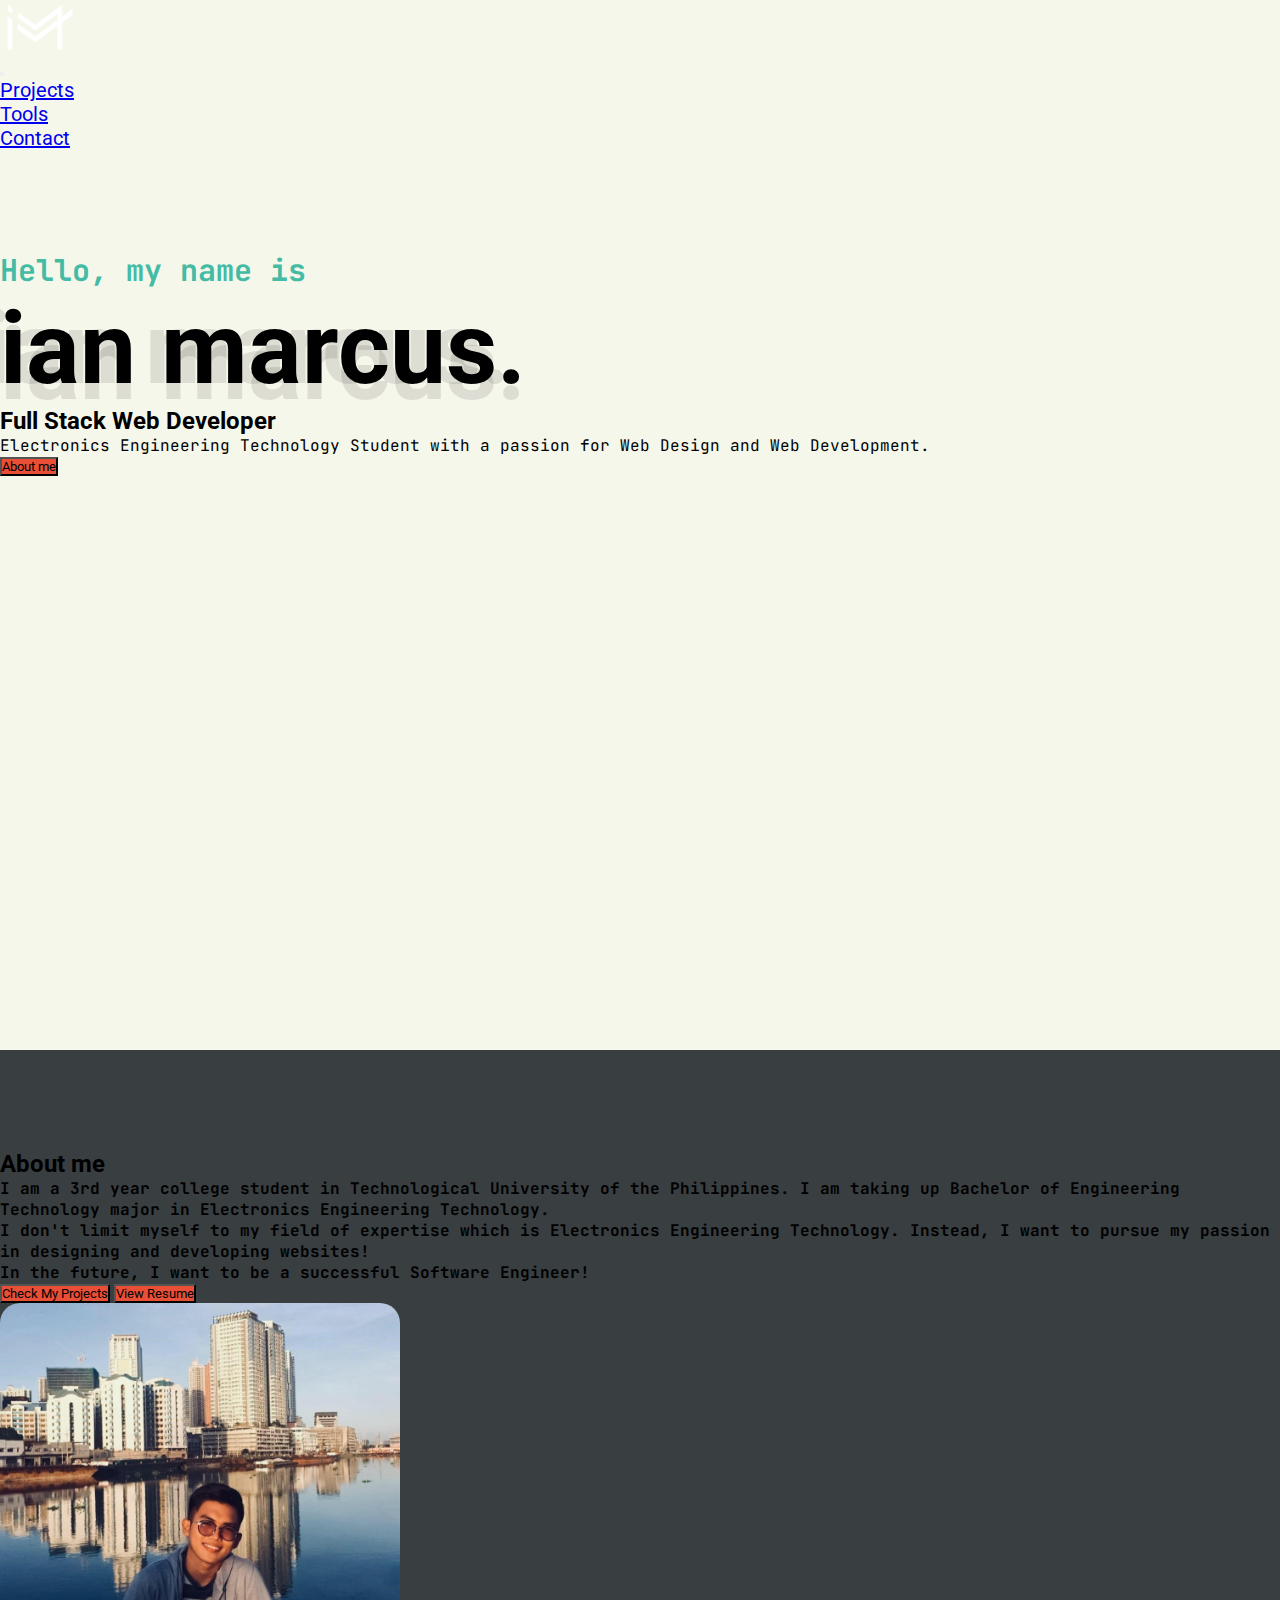
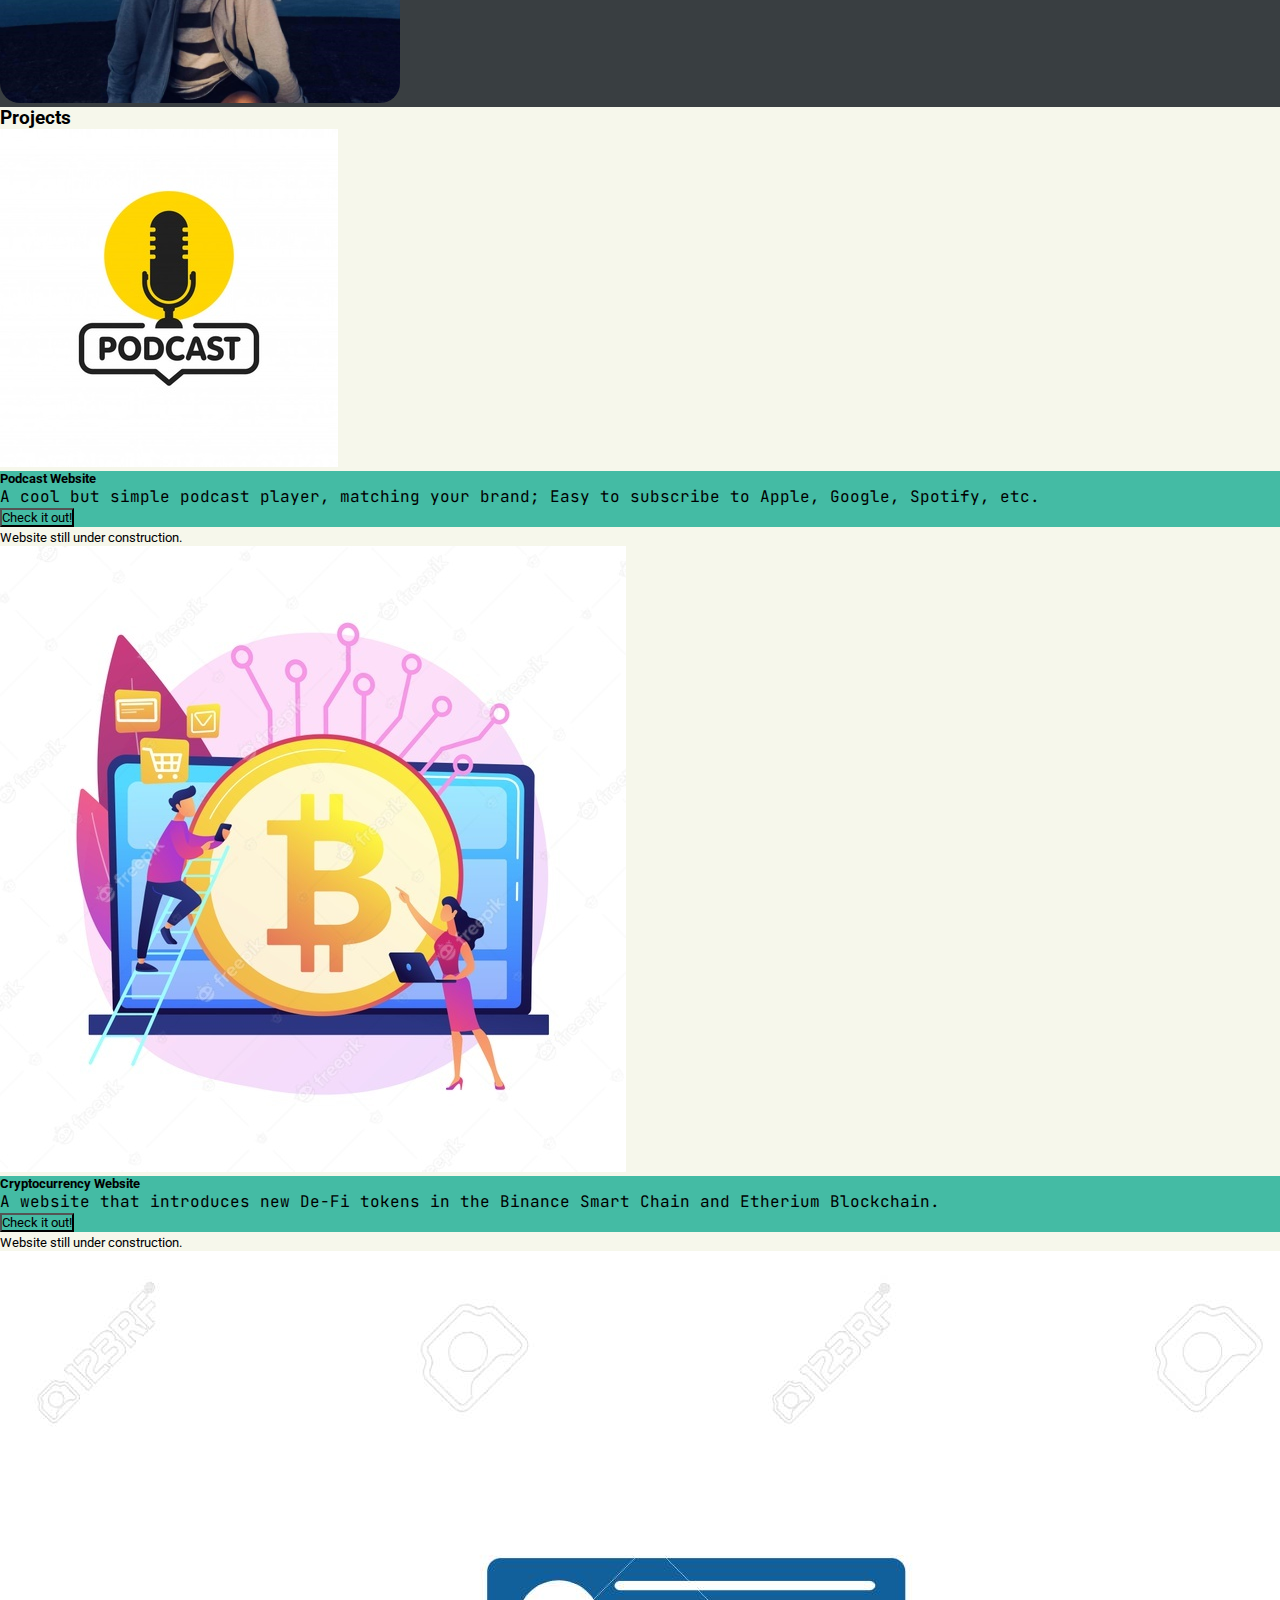
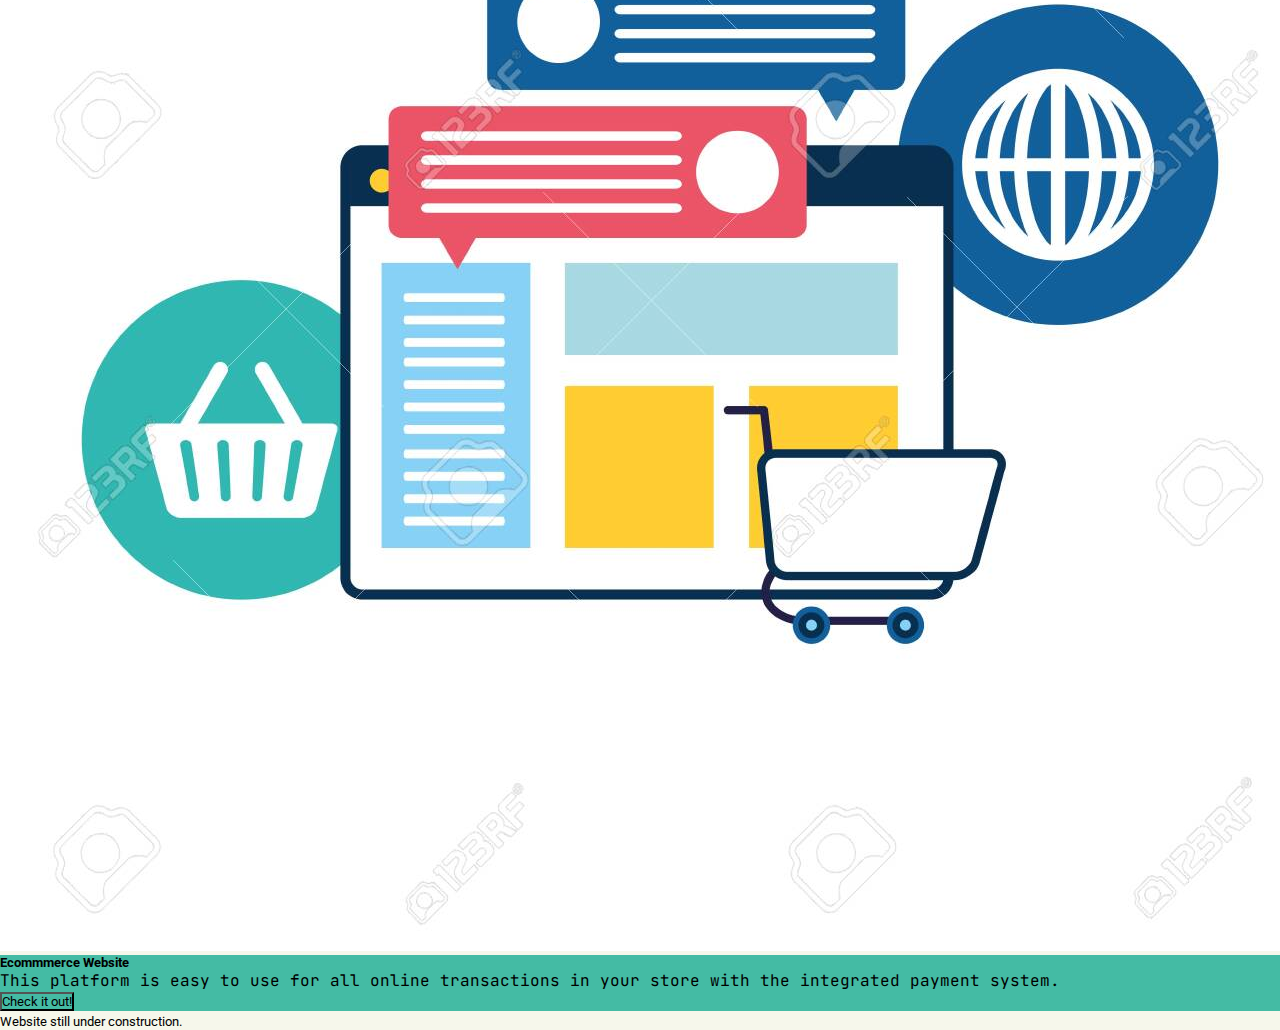
==== index.html @ 065dbb0c "includes projects section" ====
<!DOCTYPE html>
<html>
<head>
	<title>Developer Portfolio</title>
	<link data-n-head="1" rel="icon" type="image/png" href="./images/logo-im-icon.png">
	<!-- meta tags -->
	<meta charset="utf-8">
	<meta name="viewport" content="width=device-width, initial-scale=1, shrink-to-fit=no">
	<!-- bootstrap css -->
	<link rel="stylesheet" href="https://cdn.jsdelivr.net/npm/bootstrap@4.6.0/dist/css/bootstrap.min.css" integrity="sha384-B0vP5xmATw1+K9KRQjQERJvTumQW0nPEzvF6L/Z6nronJ3oUOFUFpCjEUQouq2+l" crossorigin="anonymous">
	<!-- google fonts -->
	<link rel="preconnect" href="https://fonts.googleapis.com">
	<link rel="preconnect" href="https://fonts.gstatic.com" crossorigin>
	<link href="https://fonts.googleapis.com/css2?family=JetBrains+Mono:ital,wght@0,100;0,200;0,300;0,400;0,500;0,600;0,700;0,800;1,100;1,200;1,300;1,400;1,500;1,600;1,700;1,800&family=Roboto:ital,wght@0,100;0,300;0,400;0,500;0,700;0,900;1,100;1,300;1,400;1,500;1,700;1,900&display=swap" rel="stylesheet">
	<link rel="preconnect" href="https://fonts.gstatic.com" crossorigin>
	<link href="https://fonts.googleapis.com/css2?family=JetBrains+Mono:ital,wght@0,100;0,200;0,300;0,400;0,500;0,600;0,700;0,800;1,100;1,200;1,300;1,400;1,500;1,600;1,700;1,800&display=swap" rel="stylesheet">
	<!-- external css -->
	<link rel="stylesheet" type="text/css" href="./style.css">
</head>
<body>
	<!-- navbar -->
	<nav class="navbar navbar-expand-lg navbar-dark bg-dark fixed-top">
		<!-- logo -->
		<div>
			<img class="logo-im" src="./images/logo-im.png">
		</div>
		<button class="navbar-toggler" type="button" data-toggle="collapse" data-target="#navLinks" >
	   		 <span class="navbar-toggler-icon"></span>
	  	</button>
	  	<!-- navigation links -->
	  	<div class="collapse navbar-collapse" id="navLinks">
	    	<ul class="navbar-nav">
	      		<!-- <li class="nav-item">
	       			<a class="nav-link text-light" href="#aboutme">About<span class="sr-only">(current)</span></a>
	      		</li> -->
	     		<li class="nav-item">
	        		<a class="nav-link text-light" href="#projects">Projects</a>
	      		</li>
	      		<li class="nav-item">
	        		<a class="nav-link text-light" href="#tools">Tools</a>
	     	 	</li>
	      		<li id="nav-contact" class="nav-item">
	       		 	<a class="nav-link text-light" href="#contact">Contact</a>
	      		</li>
	    	</ul>
	   	</div>
	</nav>
	<!-- end of navbar -->
	<!--  banner  -->
	<div class="container">
		<div id="banner">
			<p id="hello">Hello, my name is</p>
			<h1>ian marcus.</h1>
			<h2>Full Stack Web Developer</h2>
			<p>Electronics Engineering Technology Student with a passion for Web Design and Web Development.</p>
			<a href="#aboutme"><button class="btn btn-dark btn-lg mt-3 px-3 py-2">About me</button></a>
		</div>
		<!-- end of banner -->
	</div>
	<!-- main content -->
	<div id="dark-bg">
		<!-- about me -->
		<div class="container">
			<div id="aboutme">
			<h2 class="text-white">About me</h2>
				<div class="row">
					<div class="col-md-6">
						<p class="text-white text-justify">
							I am a 3rd year college student in Technological University of the Philippines. I am taking up Bachelor of Engineering Technology major in Electronics Engineering Technology. 
						</p>
						<p class="text-white text-justify">
							I don't limit myself to my field of expertise which is Electronics Engineering Technology. Instead, I want to pursue my passion in designing and developing websites!
						</p>
						<p class="text-white text-justify">
							In the future, I want to be a successful Software Engineer! 
						</p>
						<button class="btn btn-info mt-3 py-2">Check My Projects</button>
						<button class="btn btn-info mt-3 py-2">View Resume</button>
					</div>
					<div class="col-md-6 d-flex justify-content-center">
						<img id="profilepic" class="img-fluid d-none d-md-block" src="./images/profilepic.jpg">	
					</div>
				</div>
			</div>
		</div>
	</div>
	<!-- projects -->
	<div class="container">
		<h3 id="projects" class="my-4 text-center">Projects</h3>
		<div class="card-group">
			<div class="card m-3">
				<img class="card-img-top" src="./images/podcast.jpg" alt="Card image cap">
			    <div class="card-body">
			      	<h5 class="card-title">Podcast Website</h5>
			      	<p class="card-text text-justify">
			     	 A cool but simple podcast player, matching your brand; Easy to subscribe to Apple, Google, Spotify, etc. 
			  	  	</p>
			      	<button class="btn btn-dark btn-sm">Check it out!</button>
			    </div>
			    <div class="card-footer ">
			      	<small class="text-muted">Website still under construction.</small>
			    </div>
			</div>
			<div class="card m-3">
			    <img class="card-img-top" src="./images/crypto.jpg" alt="Card image cap">
			    <div class="card-body">
			      <h5 class="card-title">Cryptocurrency Website</h5>
			      <p class="card-text text-justify">
			      	A website that introduces new De-Fi tokens in the Binance Smart Chain and Etherium Blockchain. 
			      </p>
			      <button class="btn btn-dark btn-sm">Check it out!</button>
			    </div>
			    <div class="card-footer">
			      <small class="text-muted">Website still under construction.</small>
			    </div>
			  </div>
			  <div class="card m-3">
			    <img class="card-img-top" src="./images/ecommerce.jpg" alt="Card image cap">
			    <div class="card-body">
			      <h5 class="card-title">Ecommmerce Website</h5>
			      <p class="card-text">
			      	This platform is easy to use for all online transactions in your store with the integrated payment system.
			      </p>
			      <button class="btn btn-dark btn-sm">Check it out!</button>
			    </div>
			    <div class="card-footer">
			      <small class="text-muted">Website still under construction.</small>
			    </div>
			  </div>
			</div>
		</div>	
		
		


	<!-- js dependencies -->
	<script src="https://code.jquery.com/jquery-3.5.1.slim.min.js" integrity="sha384-DfXdz2htPH0lsSSs5nCTpuj/zy4C+OGpamoFVy38MVBnE+IbbVYUew+OrCXaRkfj" crossorigin="anonymous"></script>
	<script src="https://cdn.jsdelivr.net/npm/bootstrap@4.6.0/dist/js/bootstrap.bundle.min.js" integrity="sha384-Piv4xVNRyMGpqkS2by6br4gNJ7DXjqk09RmUpJ8jgGtD7zP9yug3goQfGII0yAns" crossorigin="anonymous"></script>
</body>
</html>
---- style.css ----
*{
	padding: 0;
	margin: 0;
	box-sizing: border-box;
	font-family: 'Roboto', sans-serif;
}
html {
	scroll-behavior: smooth;
}

.logo-im {
	width: 80px;
	height: 40;
}

#navLinks {
	font-size: 20px;
}

body {
	background: #F6F7EB;
}

#banner {
	padding-top: 100px;
	padding-bottom: 400px;
	min-height: 100vh;
    height: 100vh;
}

h1 {
	font-size: 100px;
	text-shadow: 0px 16px 0px rgb(0 0 0 / 10%), -16px 0px 0px rgb(0 0 0 / 10%);
	font-weight: bold;
}

p {
	font-family: 'JetBrains Mono', monospace;
}

#hello {
	color: #44BBA4;
	font-family:'JetBrains Mono', monospace;
	font-size: 30px;
	font-weight: bold;

}


.btn {
	background-color: #E94F37;
	font-family: 'Roboto', sans-serif;
}

.btn-sm {
	background-color: transparent;
	color: black;
}

#aboutme {
    height: 100%;
    font-weight: bold;
    padding-top: 100px;
}

#profilepic {
	width: 400px; 
	height: 400px;
	border-radius: 20px;
}
 
#dark-bg {
	background-color: #393E41;
	/*height: 100vh;
	width: 100vw;*/
	/*height: 100vh;*/
	/*clip-path: polygon(0 15vh,100% 0,100% 100%,0 100%);*/
}

.card-body {
	background-color: #44BBA4;
}
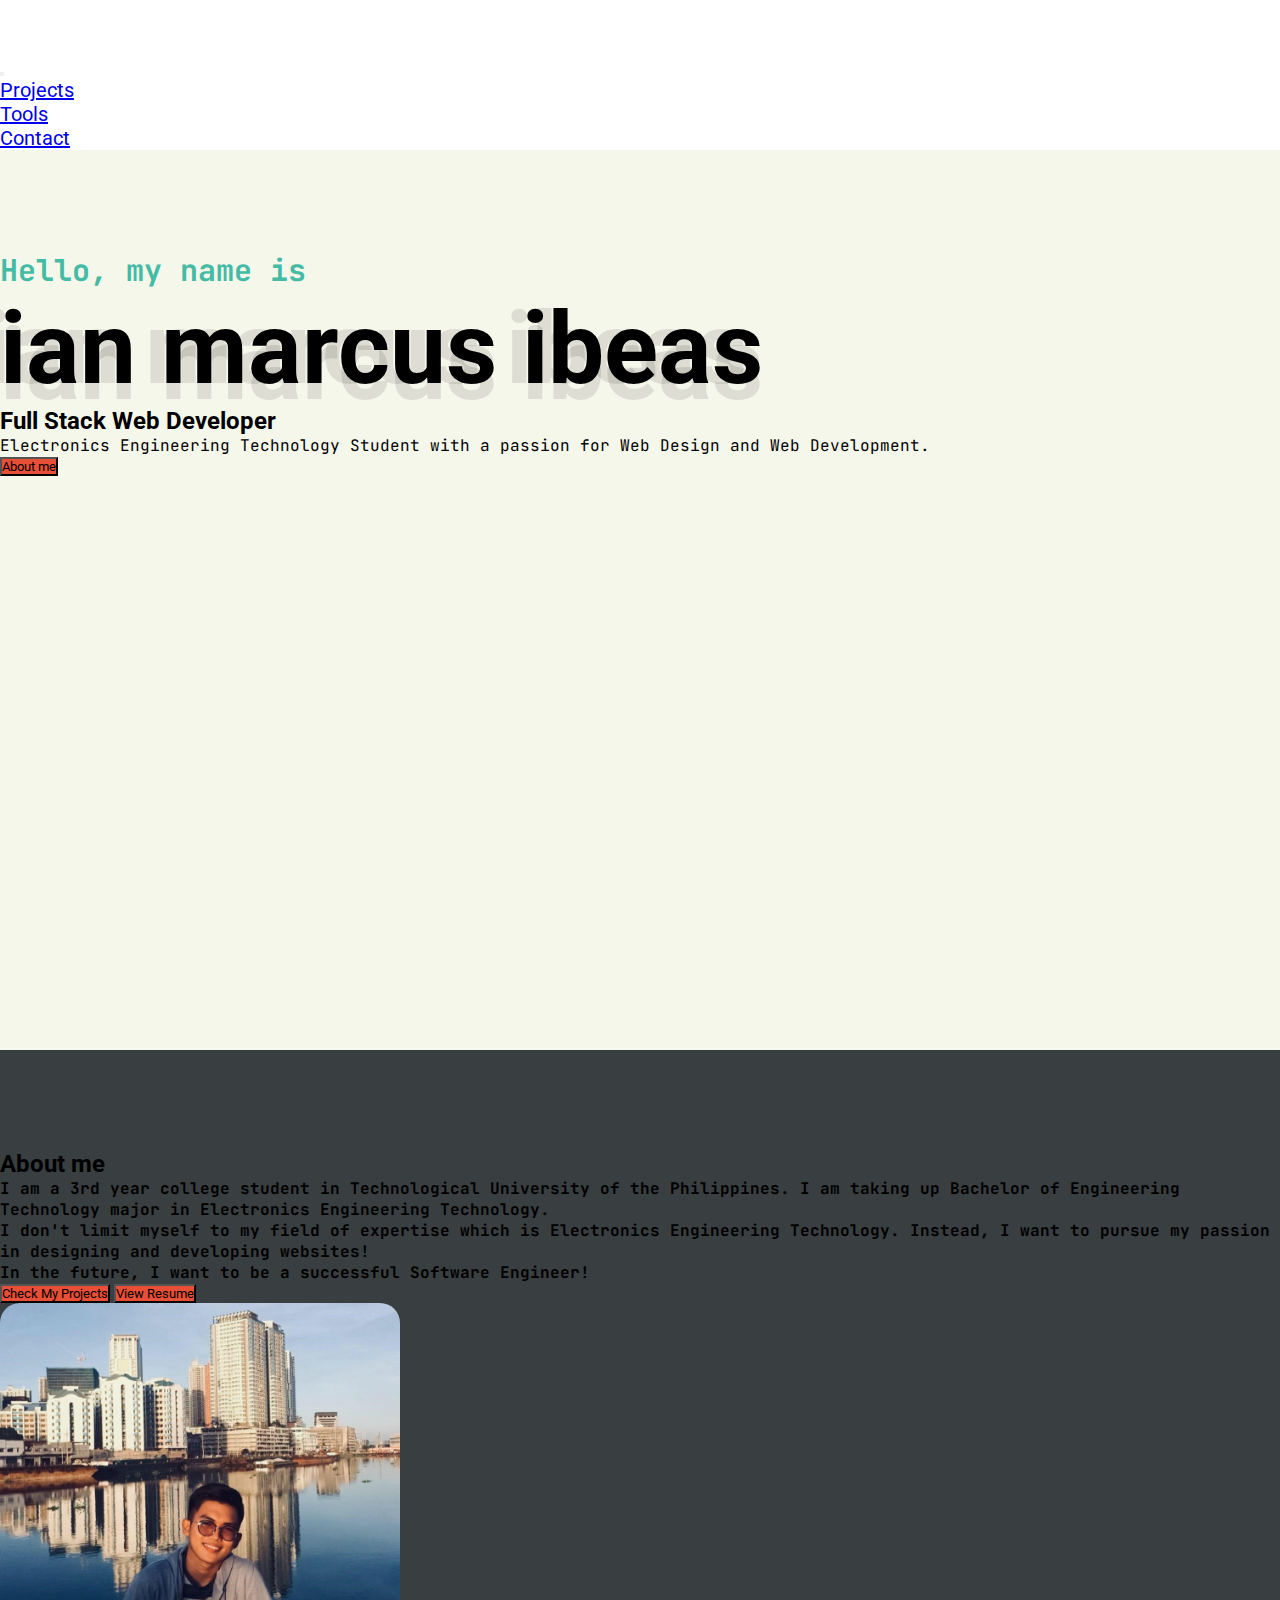
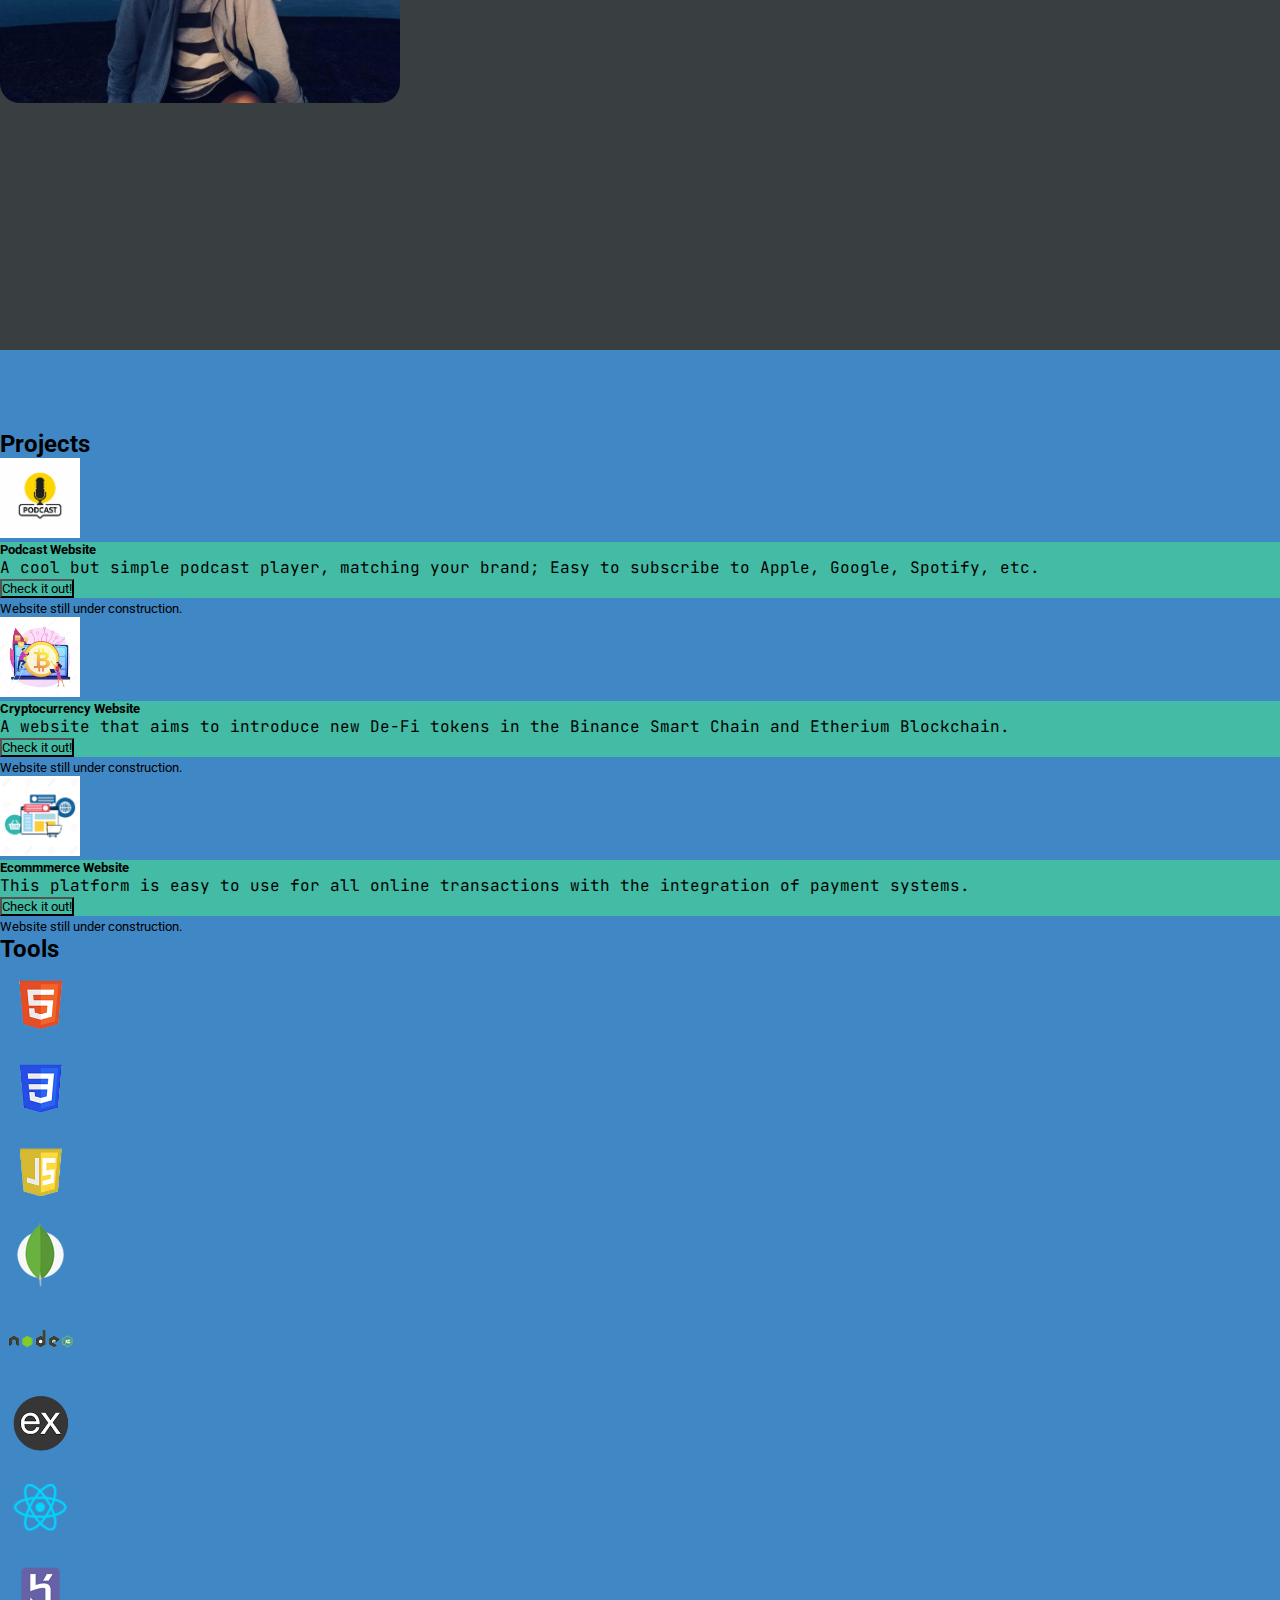
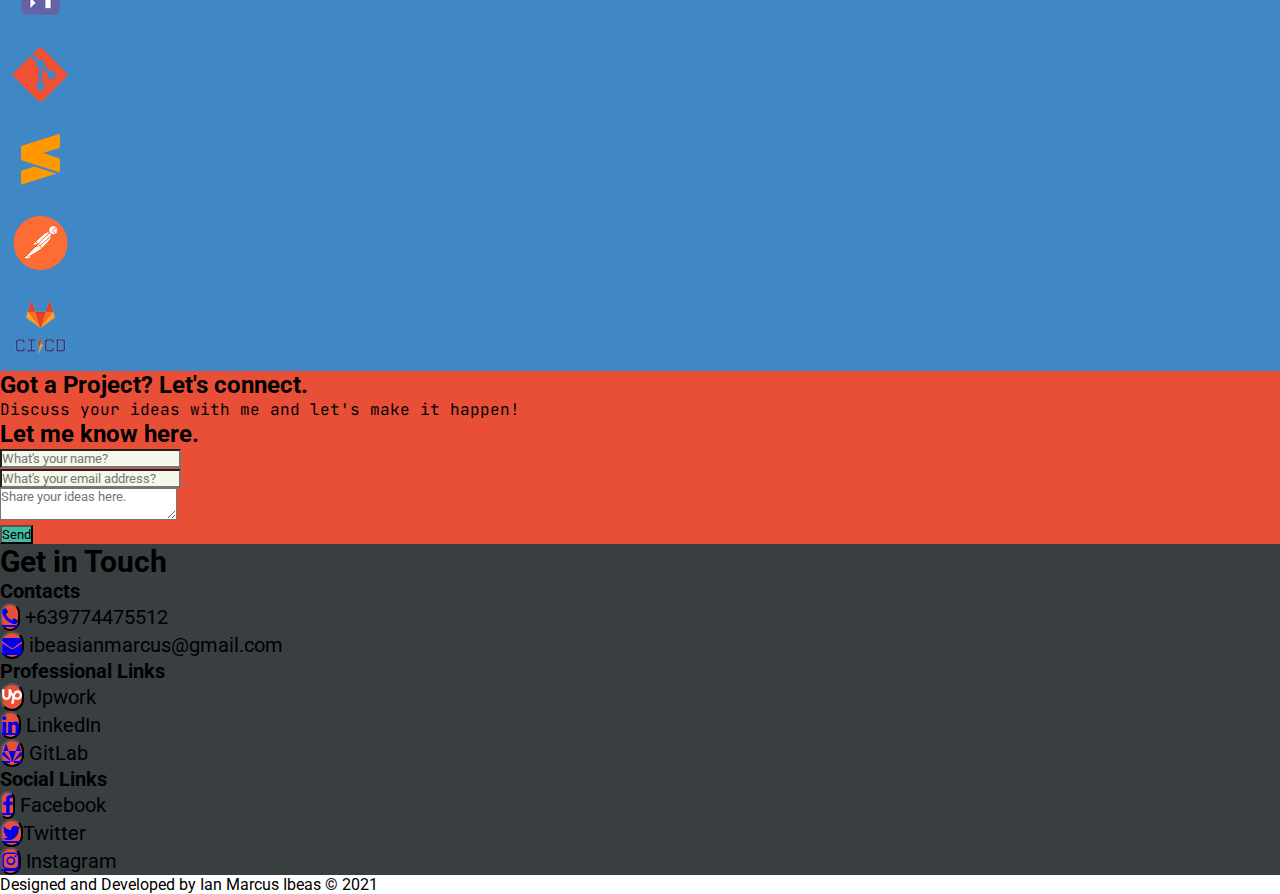
==== commit 977af627: "includes tools, contacts, and footer section" ====
--- a/index.html
+++ b/index.html
@@ -14,6 +14,8 @@
 	<link href="https://fonts.googleapis.com/css2?family=JetBrains+Mono:ital,wght@0,100;0,200;0,300;0,400;0,500;0,600;0,700;0,800;1,100;1,200;1,300;1,400;1,500;1,600;1,700;1,800&family=Roboto:ital,wght@0,100;0,300;0,400;0,500;0,700;0,900;1,100;1,300;1,400;1,500;1,700;1,900&display=swap" rel="stylesheet">
 	<link rel="preconnect" href="https://fonts.gstatic.com" crossorigin>
 	<link href="https://fonts.googleapis.com/css2?family=JetBrains+Mono:ital,wght@0,100;0,200;0,300;0,400;0,500;0,600;0,700;0,800;1,100;1,200;1,300;1,400;1,500;1,600;1,700;1,800&display=swap" rel="stylesheet">
+	<!-- favicon -->
+	<link rel="stylesheet" href="https://cdnjs.cloudflare.com/ajax/libs/font-awesome/4.7.0/css/font-awesome.min.css">
 	<!-- external css -->
 	<link rel="stylesheet" type="text/css" href="./style.css">
 </head>
@@ -30,9 +32,6 @@
 	  	<!-- navigation links -->
 	  	<div class="collapse navbar-collapse" id="navLinks">
 	    	<ul class="navbar-nav">
-	      		<!-- <li class="nav-item">
-	       			<a class="nav-link text-light" href="#aboutme">About<span class="sr-only">(current)</span></a>
-	      		</li> -->
 	     		<li class="nav-item">
 	        		<a class="nav-link text-light" href="#projects">Projects</a>
 	      		</li>
@@ -47,16 +46,30 @@
 	</nav>
 	<!-- end of navbar -->
 	<!--  banner  -->
-	<div class="container">
-		<div id="banner">
-			<p id="hello">Hello, my name is</p>
-			<h1>ian marcus.</h1>
-			<h2>Full Stack Web Developer</h2>
-			<p>Electronics Engineering Technology Student with a passion for Web Design and Web Development.</p>
-			<a href="#aboutme"><button class="btn btn-dark btn-lg mt-3 px-3 py-2">About me</button></a>
-		</div>
-		<!-- end of banner -->
+	<div id="light-bg">
+		<div class="container">
+			<div id="banner">
+				<div class="row">
+					<div class="col-md-6">
+						<p id="hello">Hello, my name is</p>
+					</div>
+				</div>
+				<div class="row">
+					<div class="col-12">
+						<h1>ian marcus ibeas</h1>
+					</div>
+				</div>
+				<div class="row">
+					<div class="col-12">
+						<h2>Full Stack Web Developer</h2>
+						<p>Electronics Engineering Technology Student with a passion for Web Design and Web Development.</p>
+						<a href="#aboutme"><button class="btn btn-dark btn-lg mt-3 px-3 py-2">About me</button></a>
+					</div>
+				</div>
+			</div>
+		</div>
 	</div>
+	<!-- end of banner -->
 	<!-- main content -->
 	<div id="dark-bg">
 		<!-- about me -->
@@ -74,7 +87,7 @@
 						<p class="text-white text-justify">
 							In the future, I want to be a successful Software Engineer! 
 						</p>
-						<button class="btn btn-info mt-3 py-2">Check My Projects</button>
+						<a href="#projects"><button class="btn btn-info mt-3 py-2">Check My Projects</button></a>
 						<button class="btn btn-info mt-3 py-2">View Resume</button>
 					</div>
 					<div class="col-md-6 d-flex justify-content-center">
@@ -85,54 +98,141 @@
 		</div>
 	</div>
 	<!-- projects -->
-	<div class="container">
-		<h3 id="projects" class="my-4 text-center">Projects</h3>
-		<div class="card-group">
-			<div class="card m-3">
-				<img class="card-img-top" src="./images/podcast.jpg" alt="Card image cap">
-			    <div class="card-body">
-			      	<h5 class="card-title">Podcast Website</h5>
-			      	<p class="card-text text-justify">
-			     	 A cool but simple podcast player, matching your brand; Easy to subscribe to Apple, Google, Spotify, etc. 
-			  	  	</p>
-			      	<button class="btn btn-dark btn-sm">Check it out!</button>
-			    </div>
-			    <div class="card-footer ">
-			      	<small class="text-muted">Website still under construction.</small>
-			    </div>
-			</div>
-			<div class="card m-3">
-			    <img class="card-img-top" src="./images/crypto.jpg" alt="Card image cap">
-			    <div class="card-body">
-			      <h5 class="card-title">Cryptocurrency Website</h5>
-			      <p class="card-text text-justify">
-			      	A website that introduces new De-Fi tokens in the Binance Smart Chain and Etherium Blockchain. 
-			      </p>
-			      <button class="btn btn-dark btn-sm">Check it out!</button>
-			    </div>
-			    <div class="card-footer">
-			      <small class="text-muted">Website still under construction.</small>
-			    </div>
-			  </div>
-			  <div class="card m-3">
-			    <img class="card-img-top" src="./images/ecommerce.jpg" alt="Card image cap">
-			    <div class="card-body">
-			      <h5 class="card-title">Ecommmerce Website</h5>
-			      <p class="card-text">
-			      	This platform is easy to use for all online transactions in your store with the integrated payment system.
-			      </p>
-			      <button class="btn btn-dark btn-sm">Check it out!</button>
-			    </div>
-			    <div class="card-footer">
-			      <small class="text-muted">Website still under construction.</small>
-			    </div>
-			  </div>
-			</div>
-		</div>	
-		
-		
-
-
+	<div id="projects">
+		<div class="container project-bg">
+			<h2  class="my-4 text-center">Projects</h2>
+			<div class="card-group">
+				<div class="card m-3">
+					<img class="card-img-top" src="./images/podcast.jpg" alt="Card image cap">
+				    <div class="card-body">
+				      	<h5 class="card-title">Podcast Website</h5>
+				      	<p class="card-text text-justify">
+				     	 A cool but simple podcast player, matching your brand; Easy to subscribe to Apple, Google, Spotify, etc. 
+				  	  	</p>
+				      	<button class="btn btn-dark btn-sm">Check it out!</button>
+				    </div>
+				    <div class="card-footer ">
+				      	<small class="text-muted">Website still under construction.</small>
+				    </div>
+				</div>
+				<div class="card m-3">
+				    <img class="card-img-top" src="./images/crypto.jpg" alt="Card image cap">
+				    <div class="card-body">
+				      <h5 class="card-title">Cryptocurrency Website</h5>
+				      <p class="card-text text-justify">
+				      	A website that aims to introduce new De-Fi tokens in the Binance Smart Chain and Etherium Blockchain. 
+				      </p>
+				      <button class="btn btn-dark btn-sm">Check it out!</button>
+				    </div>
+				    <div class="card-footer">
+				      <small class="text-muted">Website still under construction.</small>
+				    </div>
+				  </div>
+				  <div class="card m-3">
+				    <img class="card-img-top" src="./images/ecommerce.jpg" alt="Card image cap">
+				    <div class="card-body">
+				      <h5 class="card-title">Ecommmerce Website</h5>
+				      <p class="card-text text-justify">
+				      	This platform is easy to use for all online transactions with the integration of payment systems.
+				      </p>
+				      <button class="btn btn-dark btn-sm">Check it out!</button>
+				    </div>
+				    <div class="card-footer">
+				      <small class="text-muted">Website still under construction.</small>
+				    </div>
+				  </div>
+				</div>
+			</div>	
+		</div>
+		<div id="tools-bg">
+			<div class="container py-5">
+				<h2 id="tools" class="my-4 text-center">Tools</h2>
+				<div class="d-flex flex-wrap justify-content-center mb-3">
+					<div><img src="./images/logo-html5.png"></div>
+					<div><img src="./images/logo-css3.png"></div>
+					<div><img src="./images/logo-javascript.png"></div>
+					<div><img src="./images/logo-mongodb.png"></div>
+					<div><img src="./images/logo-nodejs.png"></div>
+					<div><img src="./images/logo-expressjs.png"></div>
+					<div><img src="./images/logo-react.png"></div>
+					<div><img src="./images/logo-heroku.png"></div>
+					<div><img src="./images/logo-git.png"></div>
+					<div><img src="./images/logo-sublime-text-3.png"></div>
+					<div><img src="./images/logo-postman.png"></div>
+					<div><img src="./images/logo-gitlab-ci-cd.png"></div>
+				</div>
+			</div>
+		</div>
+		<div id="contact-bg">
+			<div class="container py-5">
+				<div class="row">
+					<div class="col-md-6">
+						<h2 id="contact" class="text-white">Got a Project? Let's connect. </h2>
+						<p class="text-white">Discuss your ideas with me and let's make it happen!</p>
+					</div>
+					<div class="col-md-6">
+						<h2 class="text-white">Let me know here.</h2>
+						<form>
+							<div class="form-group">
+								<input type="text" name="fullname" id="fullName" placeholder="What's your name?" class="form-control">
+							</div>
+							<div class="form-group">
+								<input type="email" placeholder="What's your email address?" name="email" id="contactEmail" class="form-control">
+							</div>
+							<div class="form-group">
+								<textarea class="form-control" placeholder="Share your ideas here." id="txt-textarea" rows="2"></textarea>
+							</div>
+							<button type="submit" class="btn btn-dark btn-block">Send</button>
+						</form>
+					</div>
+				</div>
+				
+			</div>
+		</div>
+		<div id="socialLinks">
+			<div class="container py-5 text-white">
+				<h2>Get in Touch</h2>
+				<div class="row">
+					<div class="col-md-6">
+						<h4>Contacts</h4>
+						<div>
+							<button class="btn btn-secondary btn-contact px-3 py-2" class="btn btn-info"><a href="#" class="fa fa-phone text-decoration-none text-white my-2"></a></button> <span>+639774475512</span>
+						</div>
+						<div>
+							<button class="btn btn-secondary btn-contact px-3 py-2" class="btn btn-info"><a href="mailto:ibeasianmarcus@gmail.com" target="_blank" class="fa fa-envelope text-decoration-none text-white my-2"></a></button> 
+							<span>ibeasianmarcus@gmail.com</span>
+						</div>
+					</div>
+					<div class="col-md-3">
+						<h4>Professional Links</h4>
+						<div>
+							<button class="btn btn-secondary btn-contact px-3 py-2" class="btn btn-info text-white"><a href="https://www.upwork.com/freelancers/~0180ac9f50f5fa3bea" target="_blank"><img id="upwork" src="./images/upwork.png"#></a></button> <span>Upwork</span>
+						</div>
+							<div>
+								<button class="btn btn-secondary btn-contact px-3 py-2" class="btn btn-info text-white"><a href="https://www.linkedin.com/in/ian-marcus-ibeas-3a6823201/" target="_blank" class="fa fa-linkedin text-decoration-none text-white my-2"></a></button> <span>LinkedIn</span>
+							</div>
+							<div>
+								<button class="btn btn-secondary btn-contact px-3 py-2" class="btn btn-info text-white"><a href="https://gitlab.com/ian-marcus" target="_blank" class="fa fa-gitlab text-decoration-none text-white my-2"></a></button> <span>GitLab</span>
+							</div>	
+					</div>
+					<div class="col-md-3">
+						<h4>Social Links</h4>
+						<div>
+							<button class="btn btn-secondary btn-contact px-3 py-2" class="btn btn-info text-white"><a href="https://www.facebook.com/marcus.ibeas" target="_blank" class="fa fa-facebook text-decoration-none text-white my-2"></a></button> <span>Facebook</span>
+						</div>
+						<div>
+							<button class="btn btn-secondary btn-contact px-3 py-2" class="btn btn-info text-white"><a href="https://twitter.com/micoloccoo" target="_blank" class="fa fa-twitter text-decoration-none text-white my-2"></a></button><span>Twitter</span>
+						</div>
+						<div>
+							<button class="btn btn-secondary btn-contact px-3 py-2" class="btn btn-info text-white"><a href="instagram.com" target="_blank" class="fa fa-instagram text-decoration-none text-white my-2"></a></button> <span>Instagram</span>
+						</div>
+					</div>
+				</div>
+			</div>
+		</div>
+		<footer class="bg-dark text-center text-white">
+			<span>Designed and Developed by Ian Marcus Ibeas © 2021</span>
+		</footer>
 	<!-- js dependencies -->
 	<script src="https://code.jquery.com/jquery-3.5.1.slim.min.js" integrity="sha384-DfXdz2htPH0lsSSs5nCTpuj/zy4C+OGpamoFVy38MVBnE+IbbVYUew+OrCXaRkfj" crossorigin="anonymous"></script>
 	<script src="https://cdn.jsdelivr.net/npm/bootstrap@4.6.0/dist/js/bootstrap.bundle.min.js" integrity="sha384-Piv4xVNRyMGpqkS2by6br4gNJ7DXjqk09RmUpJ8jgGtD7zP9yug3goQfGII0yAns" crossorigin="anonymous"></script>
--- a/style.css
+++ b/style.css
@@ -8,6 +8,8 @@
 	scroll-behavior: smooth;
 }
 
+
+
 .logo-im {
 	width: 80px;
 	height: 40;
@@ -17,8 +19,9 @@
 	font-size: 20px;
 }
 
-body {
+#light-bg {
 	background: #F6F7EB;
+	width: 100%;
 }
 
 #banner {
@@ -31,6 +34,10 @@
 h1 {
 	font-size: 100px;
 	text-shadow: 0px 16px 0px rgb(0 0 0 / 10%), -16px 0px 0px rgb(0 0 0 / 10%);
+	font-weight: bold;
+}
+
+h2	{
 	font-weight: bold;
 }
 
@@ -58,7 +65,8 @@
 }
 
 #aboutme {
-    height: 100%;
+    height: 100vh;
+    width: 100%;
     font-weight: bold;
     padding-top: 100px;
 }
@@ -74,9 +82,56 @@
 	/*height: 100vh;
 	width: 100vw;*/
 	/*height: 100vh;*/
+}
+
+#projects {
+	background-color: #3F88C5;
 	/*clip-path: polygon(0 15vh,100% 0,100% 100%,0 100%);*/
+}
+
+.project-bg {
+	padding-top: 80px;
 }
 
 .card-body {
 	background-color: #44BBA4;
+}
+
+#tools-bg {
+	background-color: #3F88C5;
+}
+
+img {
+	width: 80px;
+}
+
+#contact-bg {
+	background-color: #E94F37;
+}
+
+input {
+	background-color: #F6F7EB;
+}
+
+.btn-block {
+	background-color: #44BBA4;
+}
+
+#socialLinks {
+	background-color: #393E41;
+}
+
+.btn-contact {
+	background-color: #E94F37;
+	font-size: 20px;
+	border-radius: 25px;
+}
+
+#socialLinks {
+	font-size:20px;
+}
+
+#upwork {
+	height: 15px;
+	width: 20px;
 }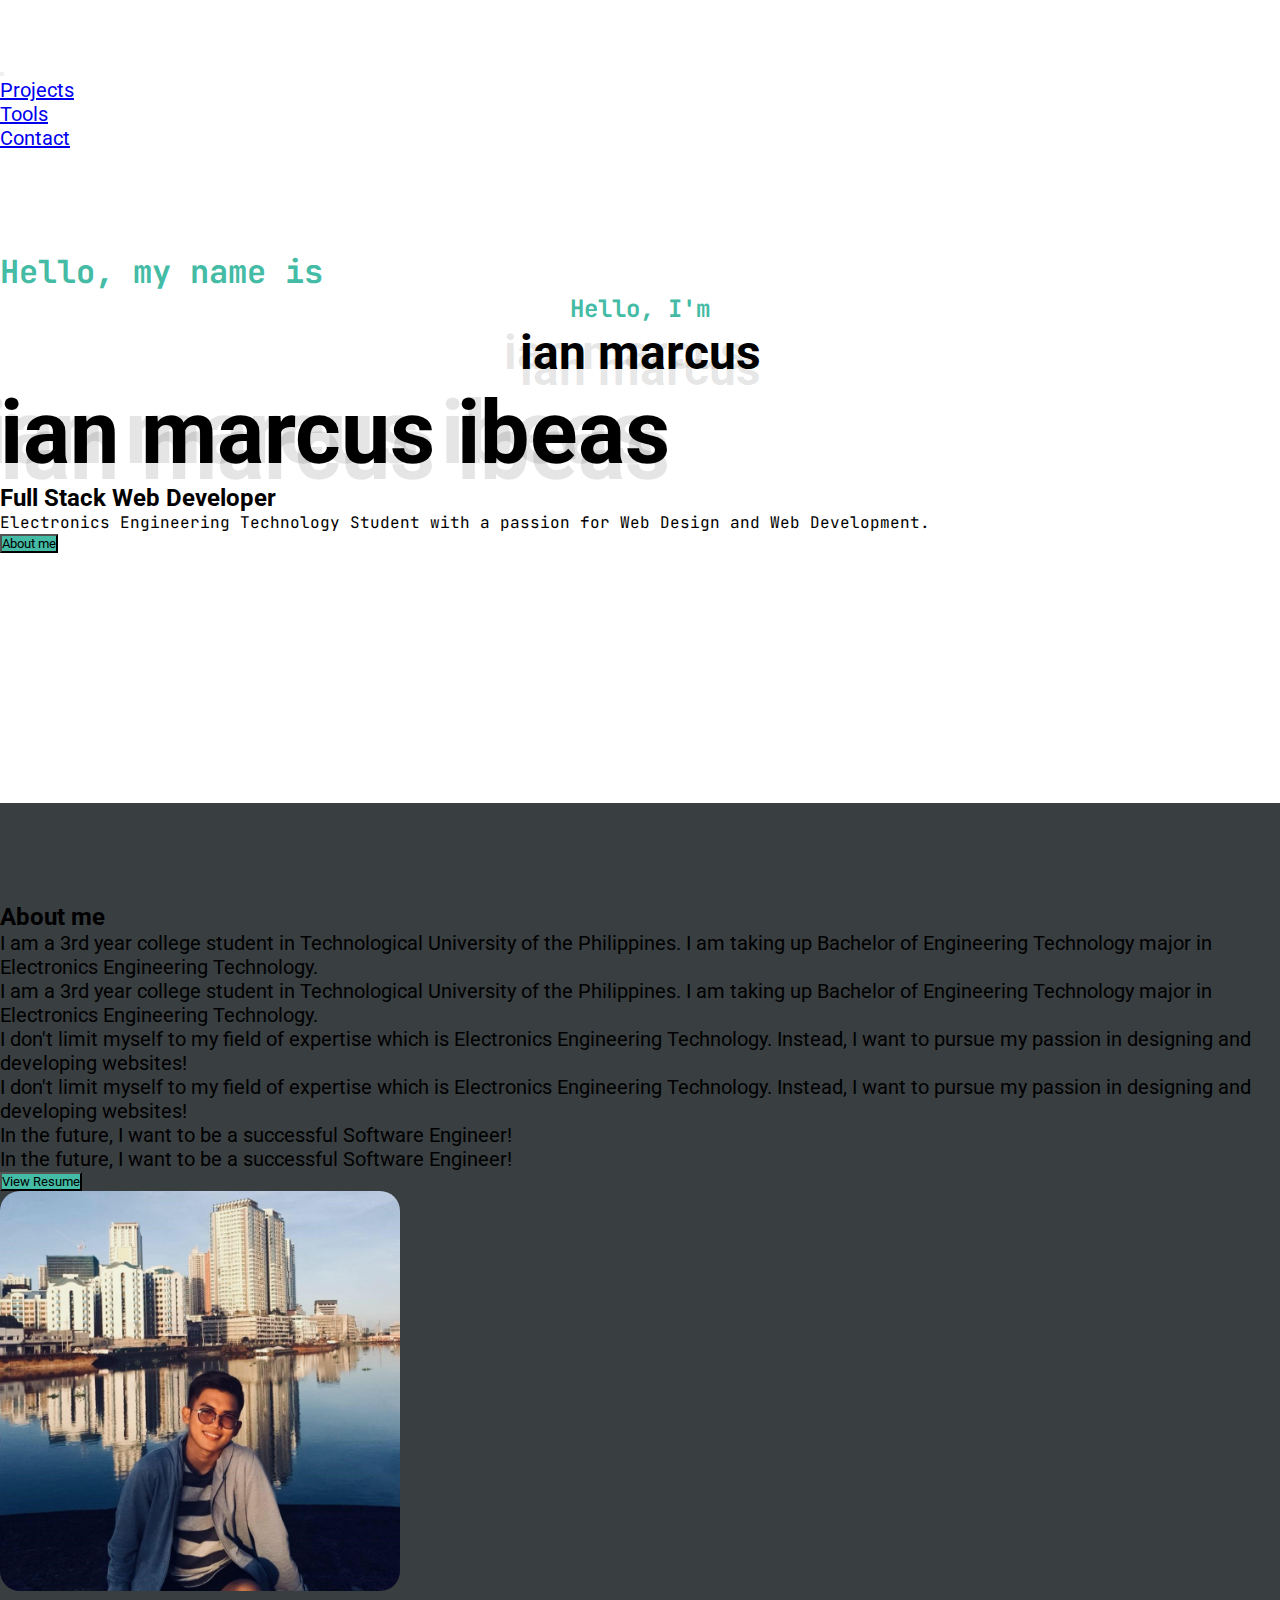
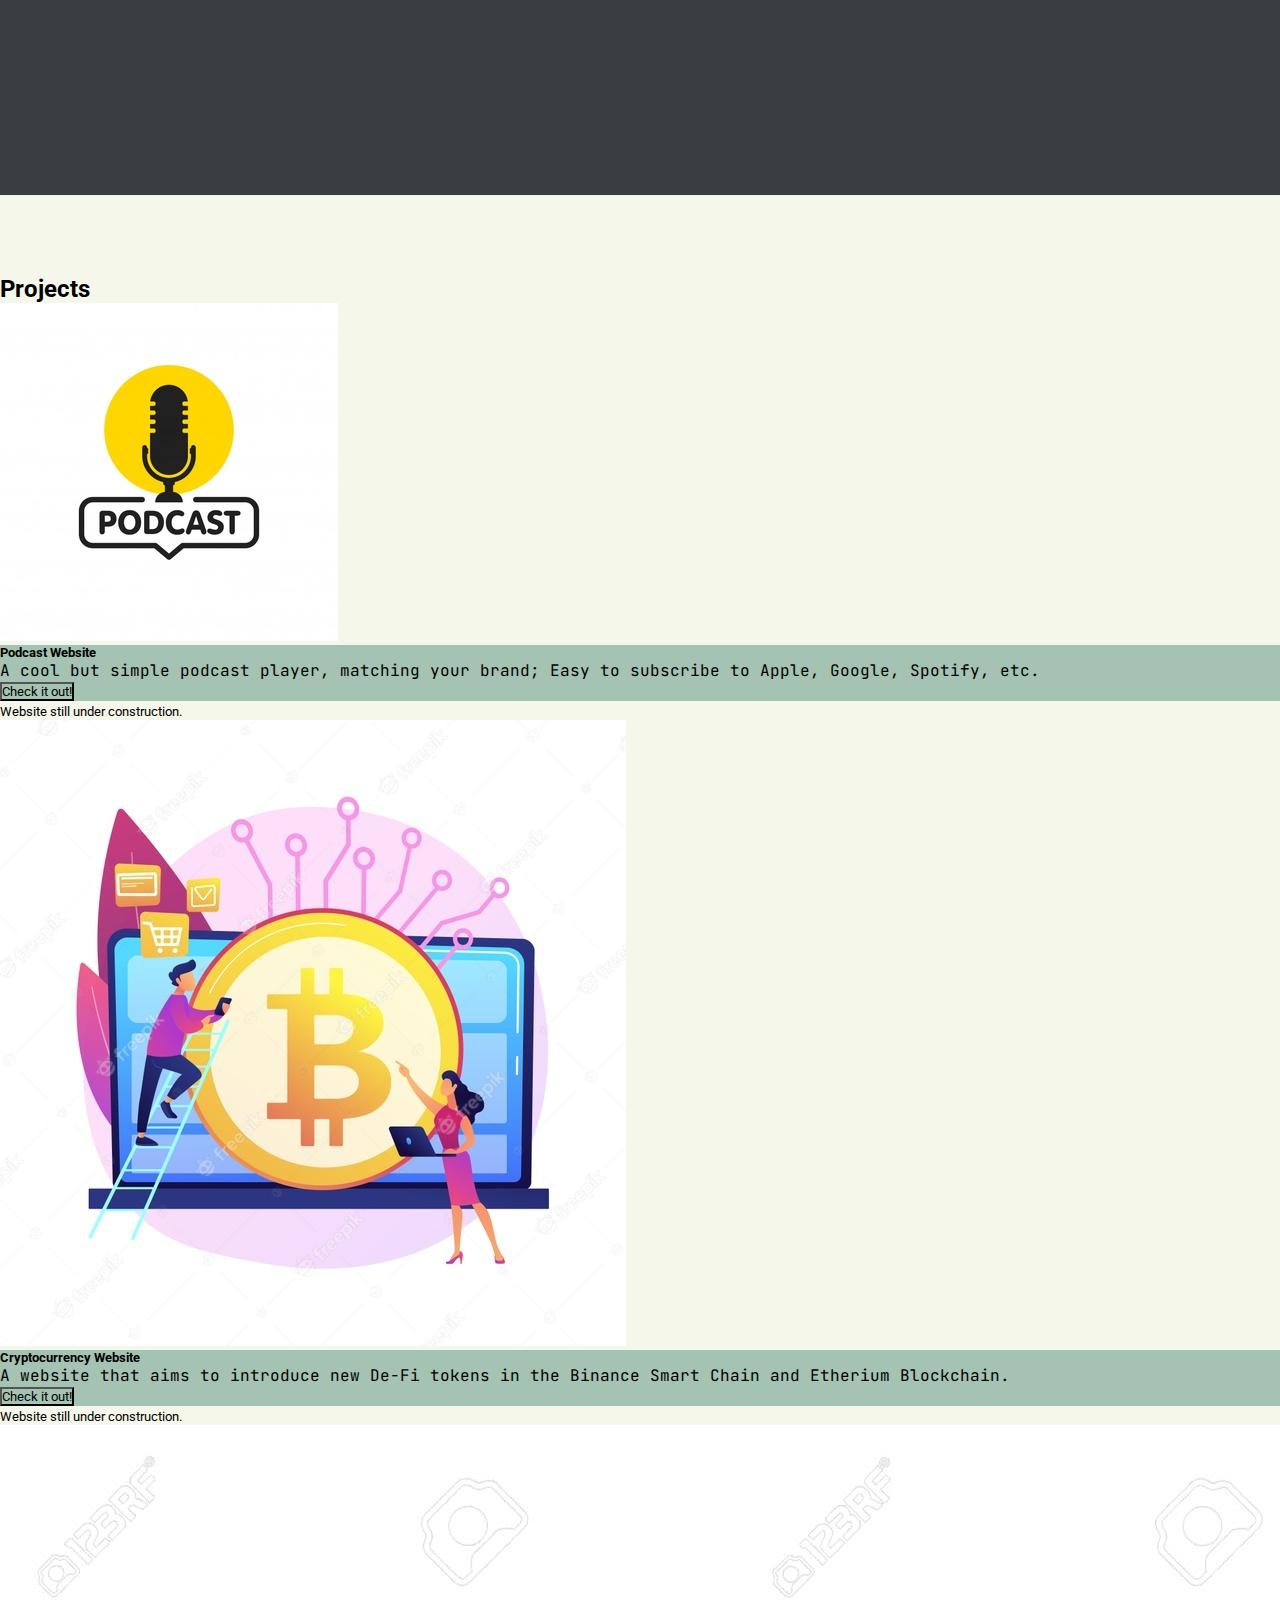
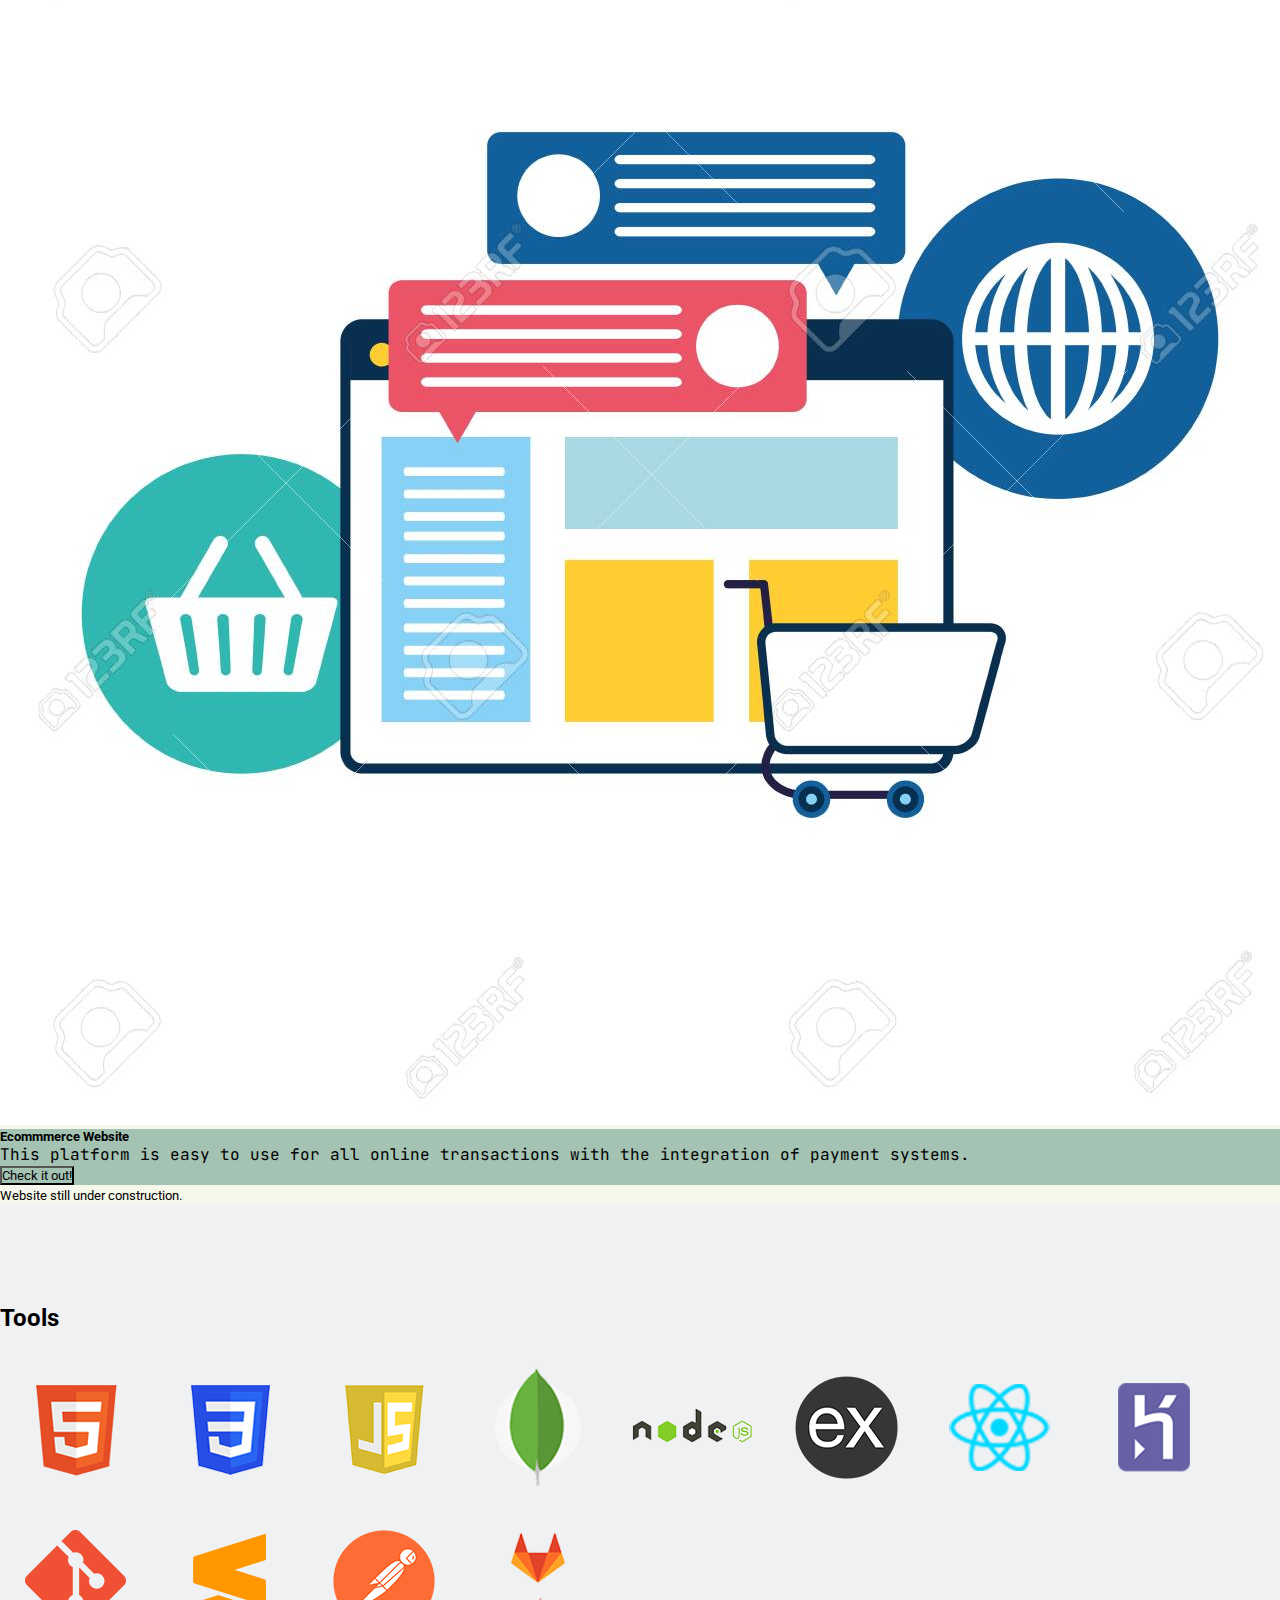
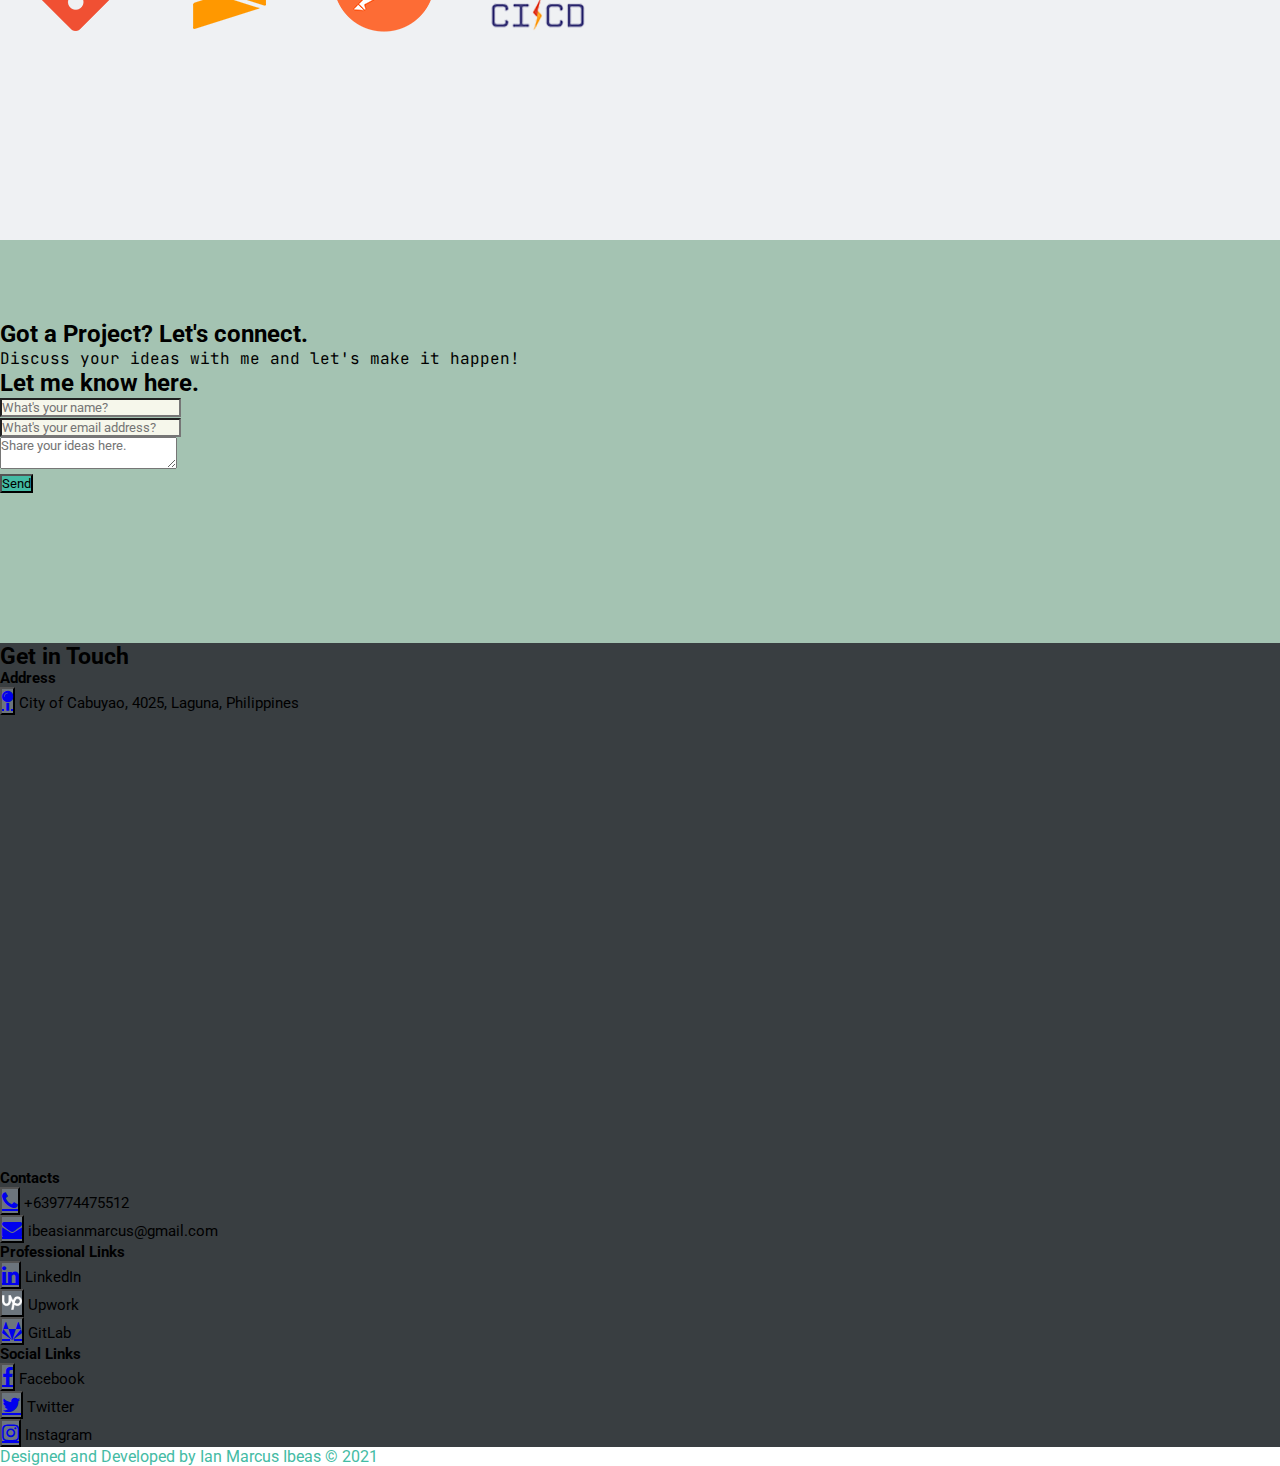
==== commit e2f01ffc: "includes latest/final code and deisgn of webpage" ====
--- a/index.html
+++ b/index.html
@@ -24,7 +24,7 @@
 	<nav class="navbar navbar-expand-lg navbar-dark bg-dark fixed-top">
 		<!-- logo -->
 		<div>
-			<img class="logo-im" src="./images/logo-im.png">
+			<a href="#light-bg"><img class="logo-im" src="./images/logo-im.png"></a>
 		</div>
 		<button class="navbar-toggler" type="button" data-toggle="collapse" data-target="#navLinks" >
 	   		 <span class="navbar-toggler-icon"></span>
@@ -33,13 +33,13 @@
 	  	<div class="collapse navbar-collapse" id="navLinks">
 	    	<ul class="navbar-nav">
 	     		<li class="nav-item">
-	        		<a class="nav-link text-light" href="#projects">Projects</a>
+	        		<a class="nav-link text-white" href="#projects">Projects</a>
 	      		</li>
 	      		<li class="nav-item">
-	        		<a class="nav-link text-light" href="#tools">Tools</a>
+	        		<a class="nav-link text-white" href="#tools-bg">Tools</a>
 	     	 	</li>
 	      		<li id="nav-contact" class="nav-item">
-	       		 	<a class="nav-link text-light" href="#contact">Contact</a>
+	       		 	<a class="nav-link text-white" href="#contact-bg">Contact</a>
 	      		</li>
 	    	</ul>
 	   	</div>
@@ -50,20 +50,23 @@
 		<div class="container">
 			<div id="banner">
 				<div class="row">
-					<div class="col-md-6">
-						<p id="hello">Hello, my name is</p>
-					</div>
-				</div>
-				<div class="row">
-					<div class="col-12">
-						<h1>ian marcus ibeas</h1>
-					</div>
-				</div>
-				<div class="row">
-					<div class="col-12">
+					<div class="col">
+						<p id="hello" class="d-none d-md-block">Hello, my name is</p>
+						<p id="hello-sm" class="d-md-none d-block">Hello, I'm</p>
+						<p id="fullname-sm" class="d-md-none d-block">ian marcus</p>
+					</div>
+				</div>
+				<div class="row">
+					<div class="col">
+						<span id="fname" class="d-none d-md-inline">ian marcus </span>
+						<span id="lname" class="d-none d-md-inline"> ibeas</span>
+					</div>
+				</div>
+				<div class="row">
+					<div class="col">
 						<h2>Full Stack Web Developer</h2>
-						<p>Electronics Engineering Technology Student with a passion for Web Design and Web Development.</p>
-						<a href="#aboutme"><button class="btn btn-dark btn-lg mt-3 px-3 py-2">About me</button></a>
+						<p id="short-desc">Electronics Engineering Technology Student with a passion for Web Design and Web Development.</p>
+						<a id="btn-banner" href="#aboutme"><button class="btn-1 btn btn-dark btn-lg mt-3 px-4 py-2">About me</button></a>
 					</div>
 				</div>
 			</div>
@@ -78,17 +81,33 @@
 			<h2 class="text-white">About me</h2>
 				<div class="row">
 					<div class="col-md-6">
-						<p class="text-white text-justify">
+						<div>
+							<p class="about-me text-white text-justify d-none d-md-block">
 							I am a 3rd year college student in Technological University of the Philippines. I am taking up Bachelor of Engineering Technology major in Electronics Engineering Technology. 
-						</p>
-						<p class="text-white text-justify">
-							I don't limit myself to my field of expertise which is Electronics Engineering Technology. Instead, I want to pursue my passion in designing and developing websites!
-						</p>
-						<p class="text-white text-justify">
-							In the future, I want to be a successful Software Engineer! 
-						</p>
-						<a href="#projects"><button class="btn btn-info mt-3 py-2">Check My Projects</button></a>
-						<button class="btn btn-info mt-3 py-2">View Resume</button>
+							</p>
+							<p class="about-me text-white text-center d-md-none d-block">
+							I am a 3rd year college student in Technological University of the Philippines. I am taking up Bachelor of Engineering Technology major in Electronics Engineering Technology. 
+							</p>
+						</div>
+						<div>
+							<p class="about-me text-white text-justify d-none d-md-block">
+								I don't limit myself to my field of expertise which is Electronics Engineering Technology. Instead, I want to pursue my passion in designing and developing websites!
+							</p>
+							<p class="about-me text-white text-center text-center d-md-none d-block">
+								I don't limit myself to my field of expertise which is Electronics Engineering Technology. Instead, I want to pursue my passion in designing and developing websites!
+							</p>
+						</div>
+						<div>
+							<p class="about-me text-white text-justify d-none d-md-block">
+								In the future, <span class="text-warning">I want to be a successful Software Engineer! </span>
+							</p>
+							<p class="about-me text-white text-center d-md-none d-block">
+								In the future, <span class="text-warning">I want to be a successful Software Engineer! </span>
+							</p>
+						</div>
+						<div class="btn-resume">
+							<a href="https://app.luminpdf.com/viewer/60f45970da166a00154ed109" target="_blank"><button class="btn btn-info mt-3 py-2 text-center">View Resume</button></a>
+						</div>
 					</div>
 					<div class="col-md-6 d-flex justify-content-center">
 						<img id="profilepic" class="img-fluid d-none d-md-block" src="./images/profilepic.jpg">	
@@ -99,7 +118,7 @@
 	</div>
 	<!-- projects -->
 	<div id="projects">
-		<div class="container project-bg">
+		<div class="container project-bg pb-5">
 			<h2  class="my-4 text-center">Projects</h2>
 			<div class="card-group">
 				<div class="card m-3">
@@ -144,94 +163,170 @@
 				</div>
 			</div>	
 		</div>
+		<!-- tools -->
 		<div id="tools-bg">
-			<div class="container py-5">
-				<h2 id="tools" class="my-4 text-center">Tools</h2>
-				<div class="d-flex flex-wrap justify-content-center mb-3">
-					<div><img src="./images/logo-html5.png"></div>
-					<div><img src="./images/logo-css3.png"></div>
-					<div><img src="./images/logo-javascript.png"></div>
-					<div><img src="./images/logo-mongodb.png"></div>
-					<div><img src="./images/logo-nodejs.png"></div>
-					<div><img src="./images/logo-expressjs.png"></div>
-					<div><img src="./images/logo-react.png"></div>
-					<div><img src="./images/logo-heroku.png"></div>
-					<div><img src="./images/logo-git.png"></div>
-					<div><img src="./images/logo-sublime-text-3.png"></div>
-					<div><img src="./images/logo-postman.png"></div>
-					<div><img src="./images/logo-gitlab-ci-cd.png"></div>
-				</div>
-			</div>
-		</div>
+			<h2 class="h2-tools text-center">Tools</h2>
+			<div class="toolsPadding container d-flex flex-wrap justify-content-center">
+				<div id="tools">
+					<img class="logo-tools" src="./images/logo-html5.png">
+					<div class="overlay overlayFade">
+						<div class="text-overlay text-white">HTML 5</div>
+					</div>
+				</div>
+				<div id="tools">
+					<img class="logo-tools" src="./images/logo-css3.png">
+					<div class="overlay overlayFade">
+						<div class="text-overlay text-white">CSS 3</div>
+					</div>
+				</div>
+				<div id="tools">
+					<img class="logo-tools" src="./images/logo-javascript.png">
+					<div class="overlay overlayFade">
+						<div class="text-overlay text-white">Javascript</div>
+					</div>
+				</div>
+				<div id="tools">
+					<img class="logo-tools" src="./images/logo-mongodb.png">
+					<div class="overlay overlayFade">
+						<div class="text-overlay text-white">MongoDB</div>
+					</div>
+				</div>
+				<div id="tools">
+					<img class="logo-tools" src="./images/logo-nodejs.png">
+					<div class="overlay overlayFade">
+						<div class="text-overlay text-white">NodeJS</div>
+					</div>
+				</div>
+				<div id="tools">
+					<img class="logo-tools" src="./images/logo-expressjs.png">
+					<div class="overlay overlayFade">
+						<div class="text-overlay text-white">ExpressJS</div>
+					</div>
+				</div>
+				<div id="tools">
+					<img class="logo-tools" src="./images/logo-react.png">
+					<div class="overlay overlayFade">
+						<div class="text-overlay text-white">React</div>
+					</div>
+				</div>
+				<div id="tools">
+					<img class="logo-tools" src="./images/logo-heroku.png">
+					<div class="overlay overlayFade">
+						<div class="text-overlay text-white">Heroku</div>
+					</div>
+				</div>
+				<div id="tools">
+					<img class="logo-tools" src="./images/logo-git.png">
+					<div class="overlay overlayFade">
+						<div class="text-overlay text-white">Git</div>
+					</div>
+				</div>
+				<div id="tools">
+					<img class="logo-tools" src="./images/logo-sublime-text-3.png">
+					<div class="overlay overlayFade">
+						<div class="text-overlay text-white text-center">Sublime Text 3</div>
+					</div>
+				</div>
+				<div id="tools">
+					<img class="logo-tools" src="./images/logo-postman.png">
+					<div class="overlay overlayFade">
+						<div class="text-overlay text-white text-center">Postman</div>
+					</div>
+				</div>
+				<div id="tools">
+					<div>
+						<img class="logo-tools" src="./images/logo-gitlab-ci-cd.png">
+					</div>
+					<div class="overlay overlayFade">
+						<div class="text-overlay text-white text-center">GitLab</div>
+					</div>
+				</div>
+			</div>
+			
+		</div>
+		<!-- end of tools  -->
+		<!-- Contact form -->
 		<div id="contact-bg">
 			<div class="container py-5">
 				<div class="row">
 					<div class="col-md-6">
-						<h2 id="contact" class="text-white">Got a Project? Let's connect. </h2>
-						<p class="text-white">Discuss your ideas with me and let's make it happen!</p>
-					</div>
-					<div class="col-md-6">
-						<h2 class="text-white">Let me know here.</h2>
+						<h2>Got a Project? Let's connect. </h2>
+						<p>Discuss your ideas with me and let's make it happen!</p>
+					</div>
+					<div class="col-md-6">
+						<h2>Let me know here.</h2>
 						<form>
 							<div class="form-group">
-								<input type="text" name="fullname" id="fullName" placeholder="What's your name?" class="form-control">
+								<input type="text" name="fullname" id="fullName" placeholder="What's your name?" class="form-control py-4 px-3">
 							</div>
 							<div class="form-group">
-								<input type="email" placeholder="What's your email address?" name="email" id="contactEmail" class="form-control">
+								<input type="email" placeholder="What's your email address?" name="email" id="contactEmail" class="form-control py-4 px-3">
 							</div>
 							<div class="form-group">
-								<textarea class="form-control" placeholder="Share your ideas here." id="txt-textarea" rows="2"></textarea>
+								<textarea class="form-control py-4 px-3" placeholder="Share your ideas here." id="txt-textarea" rows="2"></textarea>
 							</div>
 							<button type="submit" class="btn btn-dark btn-block">Send</button>
 						</form>
 					</div>
 				</div>
-				
-			</div>
-		</div>
+			</div>
+		</div>
+		<!-- end of contact form -->
+		<!-- map and social links -->
 		<div id="socialLinks">
 			<div class="container py-5 text-white">
-				<h2>Get in Touch</h2>
-				<div class="row">
+				<h2 id="getInTouch">Get in Touch</h2>
+				<div class="row">
+					<div class="col-md-6">
+						<h4>Address</h4>
+						<button class="btn btn-info btn-contact" class="btn btn-info text-white"><a href="instagram.com" target="_blank" class="fa fa-map-pin text-decoration-none text-white"></a></button> <span>City of Cabuyao, 4025, Laguna, Philippines</span>
+					</div>
+					<div class="col-md-6">
+						<iframe id="gmap_canvas" class="mt-3" src="https://maps.google.com/maps?q=cabuyao&t=&z=13&ie=UTF8&iwloc=&output=embed" frameborder="0" scrolling="no" marginheight="0" marginwidth="0">
+						</iframe>
+					</div>
+				</div>
+				<div class="row mt-5">
 					<div class="col-md-6">
 						<h4>Contacts</h4>
 						<div>
-							<button class="btn btn-secondary btn-contact px-3 py-2" class="btn btn-info"><a href="#" class="fa fa-phone text-decoration-none text-white my-2"></a></button> <span>+639774475512</span>
-						</div>
-						<div>
-							<button class="btn btn-secondary btn-contact px-3 py-2" class="btn btn-info"><a href="mailto:ibeasianmarcus@gmail.com" target="_blank" class="fa fa-envelope text-decoration-none text-white my-2"></a></button> 
+							<button class="btn btn-info btn-contact" class="btn btn-info"><a href="#" class="fa fa-phone text-decoration-none text-white"></a></button> <span>+639774475512</span>
+						</div>
+						<div class="mt-3">
+							<button class="btn btn-info btn-contact" class="btn btn-info"><a href="mailto:ibeasianmarcus@gmail.com" target="_blank" class="fa fa-envelope text-decoration-none text-white"></a></button> 
 							<span>ibeasianmarcus@gmail.com</span>
 						</div>
 					</div>
 					<div class="col-md-3">
-						<h4>Professional Links</h4>
-						<div>
-							<button class="btn btn-secondary btn-contact px-3 py-2" class="btn btn-info text-white"><a href="https://www.upwork.com/freelancers/~0180ac9f50f5fa3bea" target="_blank"><img id="upwork" src="./images/upwork.png"#></a></button> <span>Upwork</span>
-						</div>
+						<h4 id="profLinks">Professional Links</h4>
 							<div>
-								<button class="btn btn-secondary btn-contact px-3 py-2" class="btn btn-info text-white"><a href="https://www.linkedin.com/in/ian-marcus-ibeas-3a6823201/" target="_blank" class="fa fa-linkedin text-decoration-none text-white my-2"></a></button> <span>LinkedIn</span>
-							</div>
-							<div>
-								<button class="btn btn-secondary btn-contact px-3 py-2" class="btn btn-info text-white"><a href="https://gitlab.com/ian-marcus" target="_blank" class="fa fa-gitlab text-decoration-none text-white my-2"></a></button> <span>GitLab</span>
+								<button class="btn btn-info btn-contact" class="btn btn-info text-white"><a href="https://www.linkedin.com/in/ian-marcus-ibeas-3a6823201/" target="_blank" class="fa fa-linkedin text-decoration-none text-white"></a></button> <span>LinkedIn</span>
+							</div>
+							<div class="mt-3">
+								<button class="btn btn-info btn-contact" class="btn btn-info text-white"><a href="https://www.upwork.com/freelancers/~0180ac9f50f5fa3bea" target="_blank"><img id="upwork" src="./images/upwork.png"#></a></button> <span>Upwork</span>
+							</div>
+							<div class="mt-3">
+								<button class="btn btn-info btn-contact" class="btn btn-info text-white"><a href="https://gitlab.com/ian-marcus" target="_blank" class="fa fa-gitlab text-decoration-none text-white"></a></button> <span>GitLab</span>
 							</div>	
 					</div>
-					<div class="col-md-3">
-						<h4>Social Links</h4>
-						<div>
-							<button class="btn btn-secondary btn-contact px-3 py-2" class="btn btn-info text-white"><a href="https://www.facebook.com/marcus.ibeas" target="_blank" class="fa fa-facebook text-decoration-none text-white my-2"></a></button> <span>Facebook</span>
-						</div>
-						<div>
-							<button class="btn btn-secondary btn-contact px-3 py-2" class="btn btn-info text-white"><a href="https://twitter.com/micoloccoo" target="_blank" class="fa fa-twitter text-decoration-none text-white my-2"></a></button><span>Twitter</span>
-						</div>
-						<div>
-							<button class="btn btn-secondary btn-contact px-3 py-2" class="btn btn-info text-white"><a href="instagram.com" target="_blank" class="fa fa-instagram text-decoration-none text-white my-2"></a></button> <span>Instagram</span>
-						</div>
-					</div>
-				</div>
-			</div>
-		</div>
-		<footer class="bg-dark text-center text-white">
-			<span>Designed and Developed by Ian Marcus Ibeas © 2021</span>
+					<div class="col-md-2 offset-lg-1">
+						<h4 id="social-links">Social Links</h4>
+						<div>
+							<button class="btn btn-info btn-contact px-3" class="btn btn-info text-white"><a href="https://www.facebook.com/marcus.ibeas" target="_blank" class="fa fa-facebook text-decoration-none text-white"></a></button> <span>Facebook</span>
+						</div>
+						<div class="mt-3">
+							<button class="btn btn-info btn-contact" class="btn btn-info text-white"><a href="https://twitter.com/micoloccoo" target="_blank" class="fa fa-twitter text-decoration-none text-white"></a></button><span> Twitter</span>
+						</div>
+						<div class="mt-3">
+							<button class="btn btn-info btn-contact" class="btn btn-info text-white"><a href="https://instagram.com" target="_blank" class="fa fa-instagram text-decoration-none text-white"></a></button> <span>Instagram</span>
+						</div>
+					</div>
+				</div>
+			</div>
+		</div>
+		<!-- end of map and social links -->
+		<footer class="bg-dark text-center py-2">
+			<span id="footer">Designed and Developed by Ian Marcus Ibeas © 2021</span>
 		</footer>
 	<!-- js dependencies -->
 	<script src="https://code.jquery.com/jquery-3.5.1.slim.min.js" integrity="sha384-DfXdz2htPH0lsSSs5nCTpuj/zy4C+OGpamoFVy38MVBnE+IbbVYUew+OrCXaRkfj" crossorigin="anonymous"></script>
--- a/style.css
+++ b/style.css
@@ -4,10 +4,10 @@
 	box-sizing: border-box;
 	font-family: 'Roboto', sans-serif;
 }
+
 html {
 	scroll-behavior: smooth;
 }
-
 
 
 .logo-im {
@@ -20,42 +20,55 @@
 }
 
 #light-bg {
-	background: #F6F7EB;
+	background: white;
 	width: 100%;
 }
 
 #banner {
 	padding-top: 100px;
-	padding-bottom: 400px;
-	min-height: 100vh;
-    height: 100vh;
-}
-
-h1 {
-	font-size: 100px;
+	padding-bottom: 250px;
+}
+
+#fname {
+	font-size: 5.5rem;
 	text-shadow: 0px 16px 0px rgb(0 0 0 / 10%), -16px 0px 0px rgb(0 0 0 / 10%);
 	font-weight: bold;
 }
 
+#lname {
+	font-size: 5.5rem;
+	font-weight: bolder;
+	text-shadow: 0px 16px 0px rgb(0 0 0 / 10%), -16px 0px 0px rgb(0 0 0 / 10%); 
+}
+
 h2	{
 	font-weight: bold;
 }
 
+.about-me {
+	font-family: 'Roboto', sans-serif;
+	font-size: 20px;
+	font-weight: lighter;
+}
+
+.btn-1 {
+	color: black;
+}
+
 p {
-	font-family: 'JetBrains Mono', monospace;
+	font-family:'JetBrains Mono', monospace;
 }
 
 #hello {
 	color: #44BBA4;
 	font-family:'JetBrains Mono', monospace;
-	font-size: 30px;
-	font-weight: bold;
-
+	font-size: 2rem;
+	font-weight: bold;
 }
 
 
 .btn {
-	background-color: #E94F37;
+	background-color: #44BBA4;
 	font-family: 'Roboto', sans-serif;
 }
 
@@ -65,10 +78,10 @@
 }
 
 #aboutme {
-    height: 100vh;
     width: 100%;
     font-weight: bold;
     padding-top: 100px;
+    padding-bottom: 200px;
 }
 
 #profilepic {
@@ -79,14 +92,11 @@
  
 #dark-bg {
 	background-color: #393E41;
-	/*height: 100vh;
-	width: 100vw;*/
-	/*height: 100vh;*/
+	
 }
 
 #projects {
-	background-color: #3F88C5;
-	/*clip-path: polygon(0 15vh,100% 0,100% 100%,0 100%);*/
+	background-color: #F6F7EB;
 }
 
 .project-bg {
@@ -94,19 +104,83 @@
 }
 
 .card-body {
-	background-color: #44BBA4;
+	background-color: #a4c3b2;
 }
 
 #tools-bg {
-	background-color: #3F88C5;
-}
-
-img {
-	width: 80px;
+	background-color: #eff1f3;
+	padding-bottom: 80px;
+	padding-top: 100px;
+}
+
+#tools {
+	position: relative;
+	width: 150px;
+	width: 150px;
+	display: inline-block;
+}
+
+#tools:hover {
+	z-index: 1;
+	transform: scale(1.25);
+	box-shadow: 0 20px 20px rgba(0,0,0,.5);
+	transition: 0.5s;
+}
+
+.logo-tools {
+	display: block;
+	width: 150px;
+	height: 150px;
+}
+
+.overlay {
+	position: absolute;
+	transition: all 1.5s ease;
+	opacity: 0;
+	background-color: #283d3b;
+}
+
+#tools:hover .overlay {
+	opacity: 0.9;
+}
+
+.text-overlay {
+	position: absolute;
+	top: 50%;
+	left: 50%;
+	transform: translate(-50%, -50%);
+	font-size: 20px;
+}
+
+.overlayFade {
+	height: 100%;
+	width: 100%;
+	top: 0;
+	left: 0;
+}
+
+#tools:hover .overlayFade {
+	width: 100%;
+}
+
+/*.h2-tools {
+	padding-top: 80px;
+}*/
+
+.toolsPadding {
+	padding-top: 20px;
+	padding-bottom: 100px;
 }
 
 #contact-bg {
-	background-color: #E94F37;
+	background-color: #a4c3b2;
+	padding-top: 80px;
+	padding-bottom: 150px; 
+}
+
+
+#form {
+	height: 100%;
 }
 
 input {
@@ -122,16 +196,125 @@
 }
 
 .btn-contact {
-	background-color: #E94F37;
+	background-color: #6c757d;
 	font-size: 20px;
-	border-radius: 25px;
 }
 
 #socialLinks {
-	font-size:20px;
+	font-size:15px;
 }
 
 #upwork {
 	height: 15px;
 	width: 20px;
-}+}
+
+#gmap_canvas {
+	height: 50vh;
+	width: 100%;
+}
+
+iframe {
+	border-radius: 10px;
+}
+
+#footer {
+	color: #44BBA4;
+}
+
+/*media query*/
+#hello-sm {
+	text-align: center;
+	color: #44BBA4;
+	font-family:'JetBrains Mono', monospace;
+	font-size: 1.5rem;
+	font-weight: bold;
+	margin-bottom: 0;
+}
+
+#fullname-sm {
+	text-align: center;
+	font-family: 'Roboto', sans-serif;
+	font-size: 3rem;
+	font-weight: bold;
+	text-shadow: 0px 16px 0px rgb(0 0 0 / 10%), -16px 0px 0px rgb(0 0 0 / 10%);
+}
+
+@media (max-width: 430px) {
+	h2	{
+		text-align: center;
+		font-weight: bold;
+		font-size: 30px;
+	}
+
+	#short-desc {
+		text-align: center;
+		font-size: 15px;
+		margin-bottom: 20px;
+	}
+
+	#btn-banner {
+		display: flex;
+		justify-content: center;
+
+	}
+
+	#banner {
+		padding-bottom: 140px;
+	}
+
+	#aboutme {
+		padding-bottom: 100px;
+	}
+
+	.about-me {
+		font-size: 20px;
+	}
+
+	.btn-resume {
+		display: flex;
+		justify-content: center;
+	}
+
+	.project-bg {
+		padding-top: 80px;
+	}
+
+	#tools-bg {
+		padding-top: 100px;
+	}
+
+	.toolsPadding {
+		padding-bottom: 30px;
+	}
+
+	#contact-bg {
+		padding-top: 60px;
+		padding-bottom: 0px
+	}
+
+	p {
+		font-size: 15px;
+		text-align: center;
+	}
+
+	#getInTouch {
+		text-align: left;
+	}
+
+	#socialLinks {
+		font-size: 15px;
+	}
+
+	.contacts-font-size {
+		font-size: 2rem;
+	}
+
+	#profLinks {
+		margin-top: 30px;
+	}
+
+	#social-links {
+		margin-top: 30px;
+	}
+}
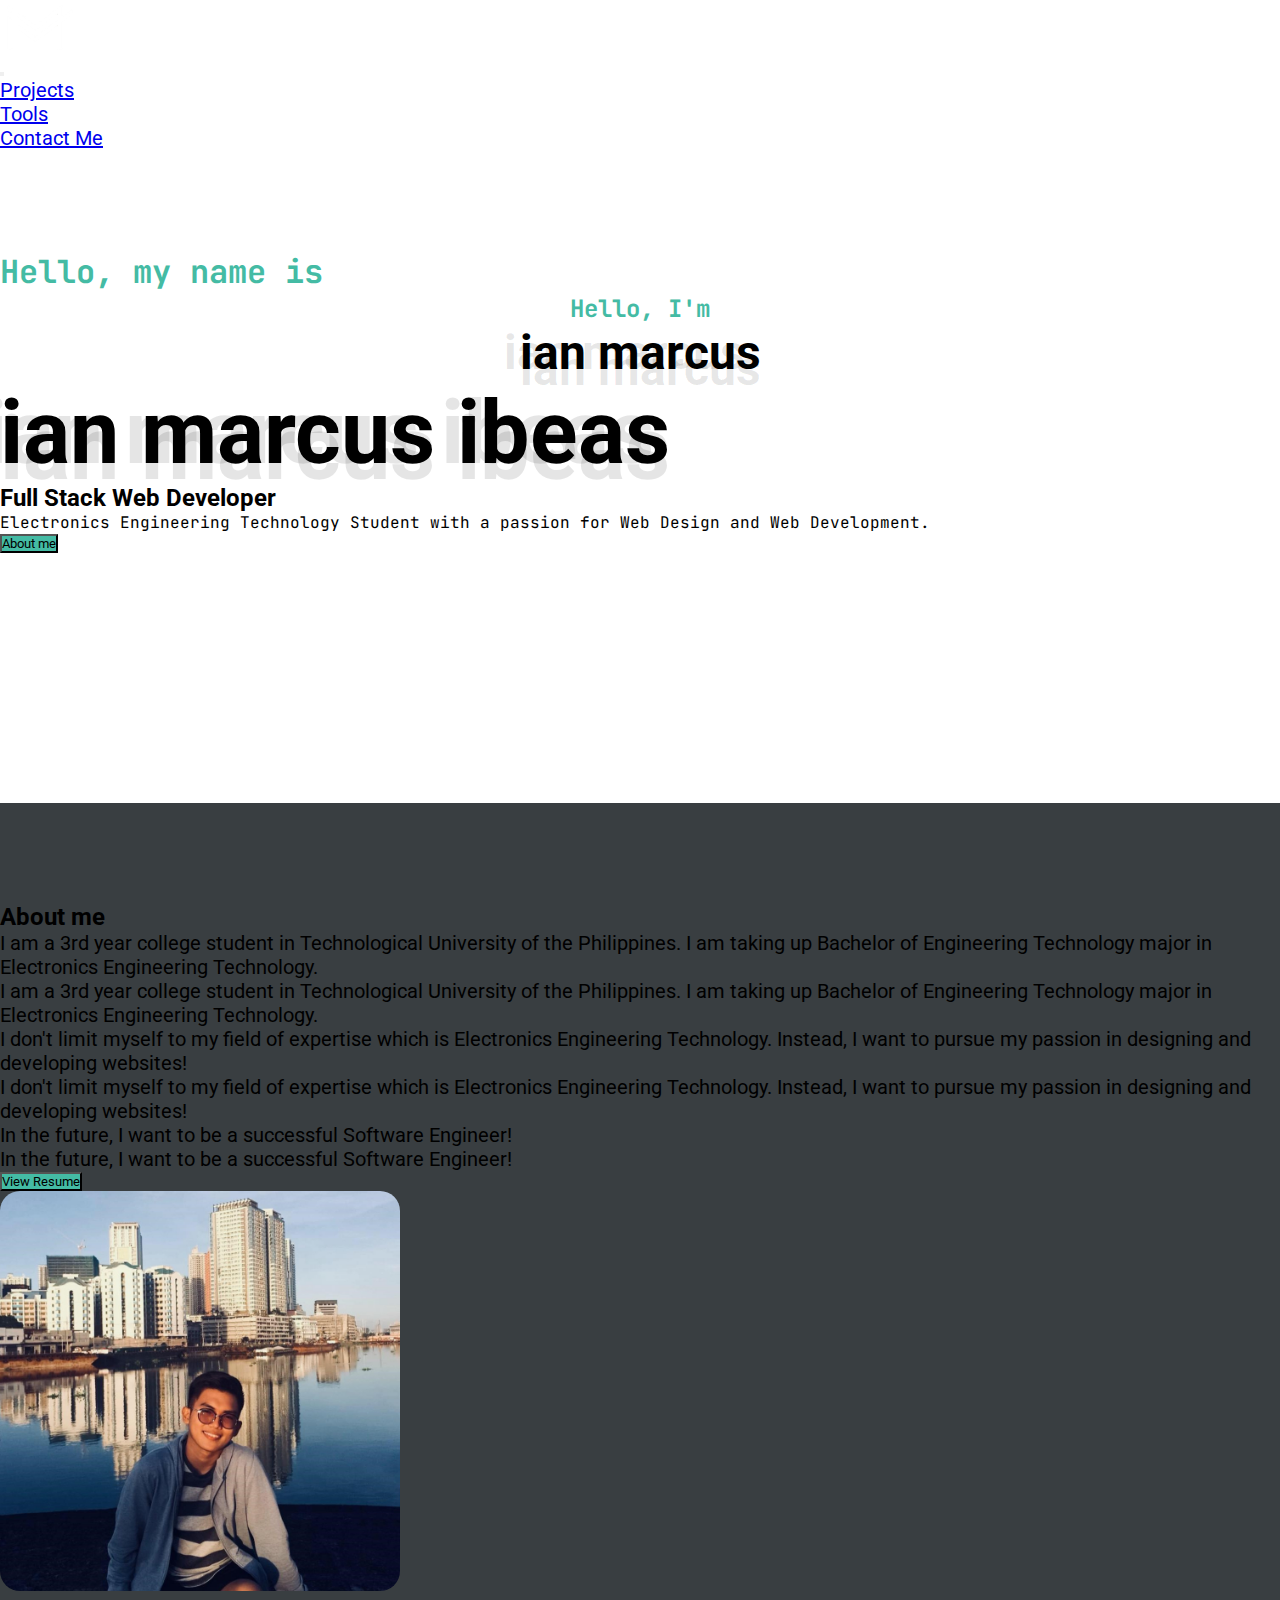
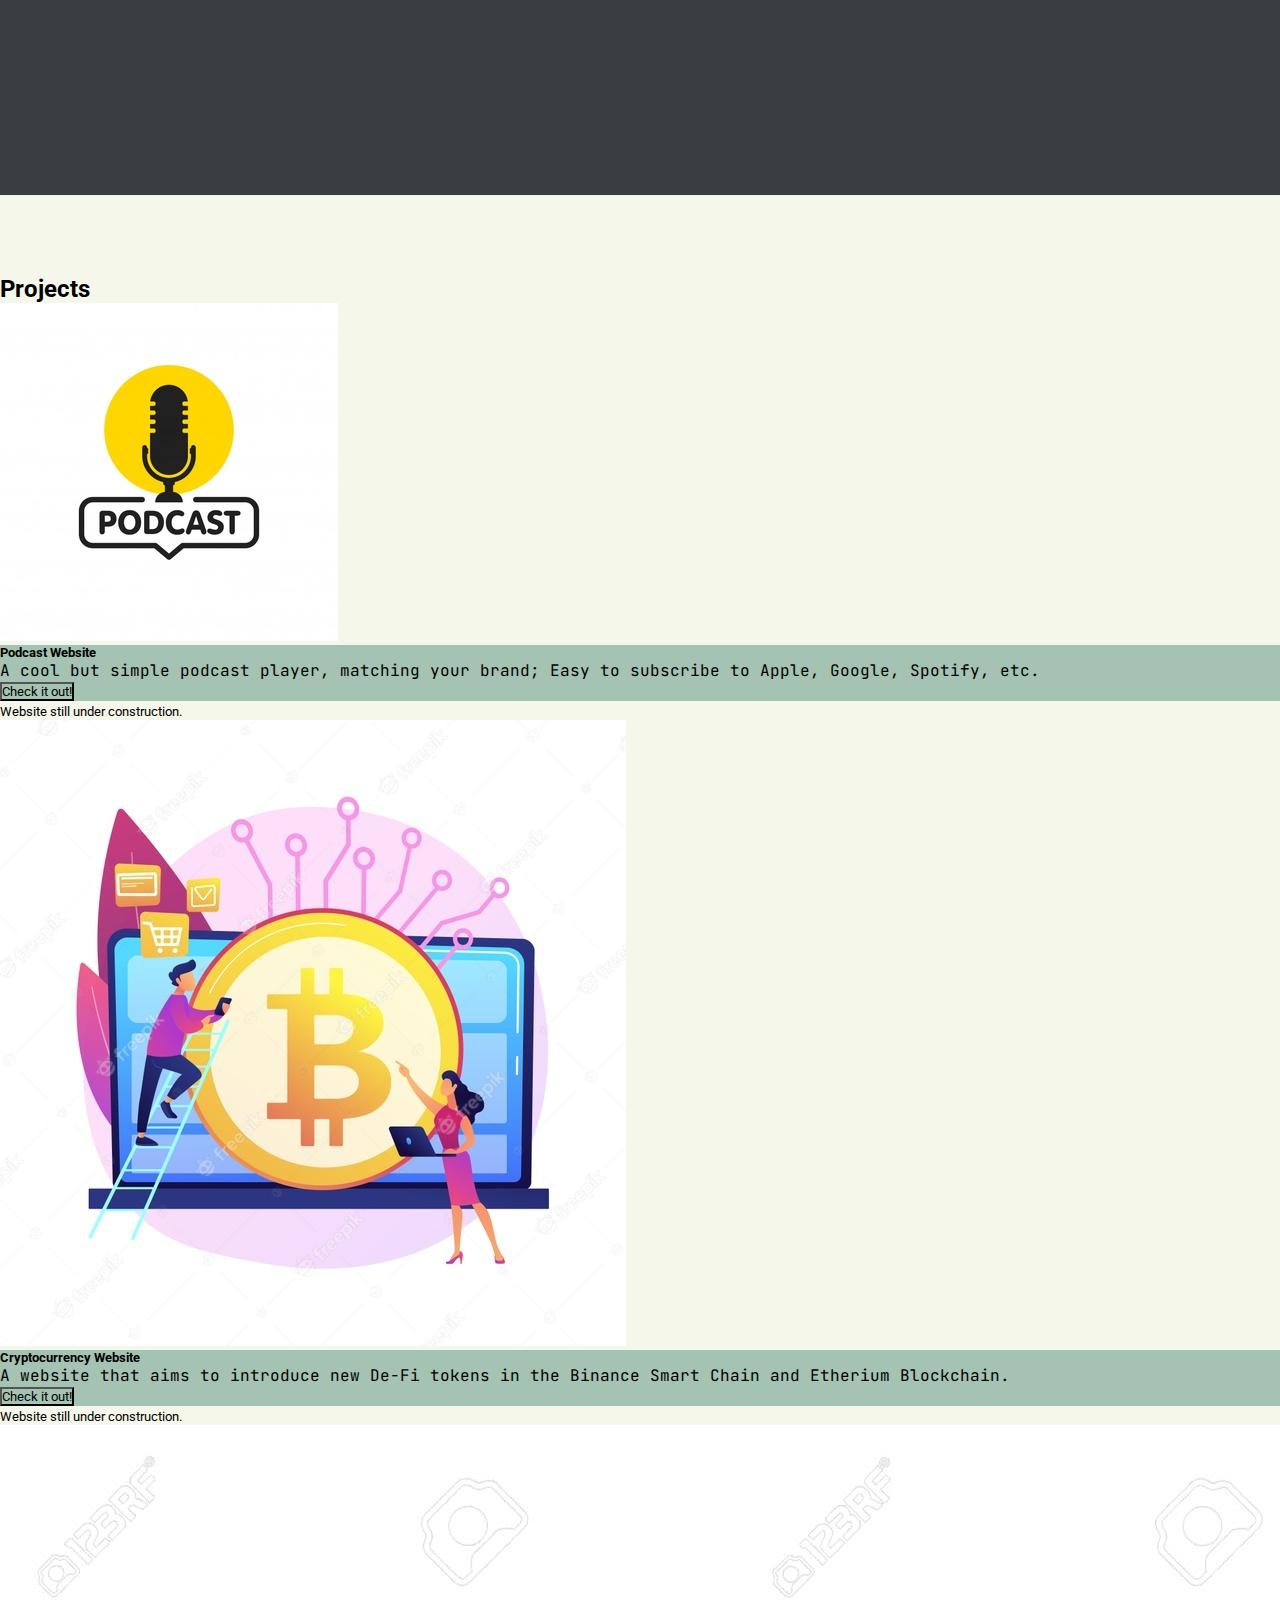
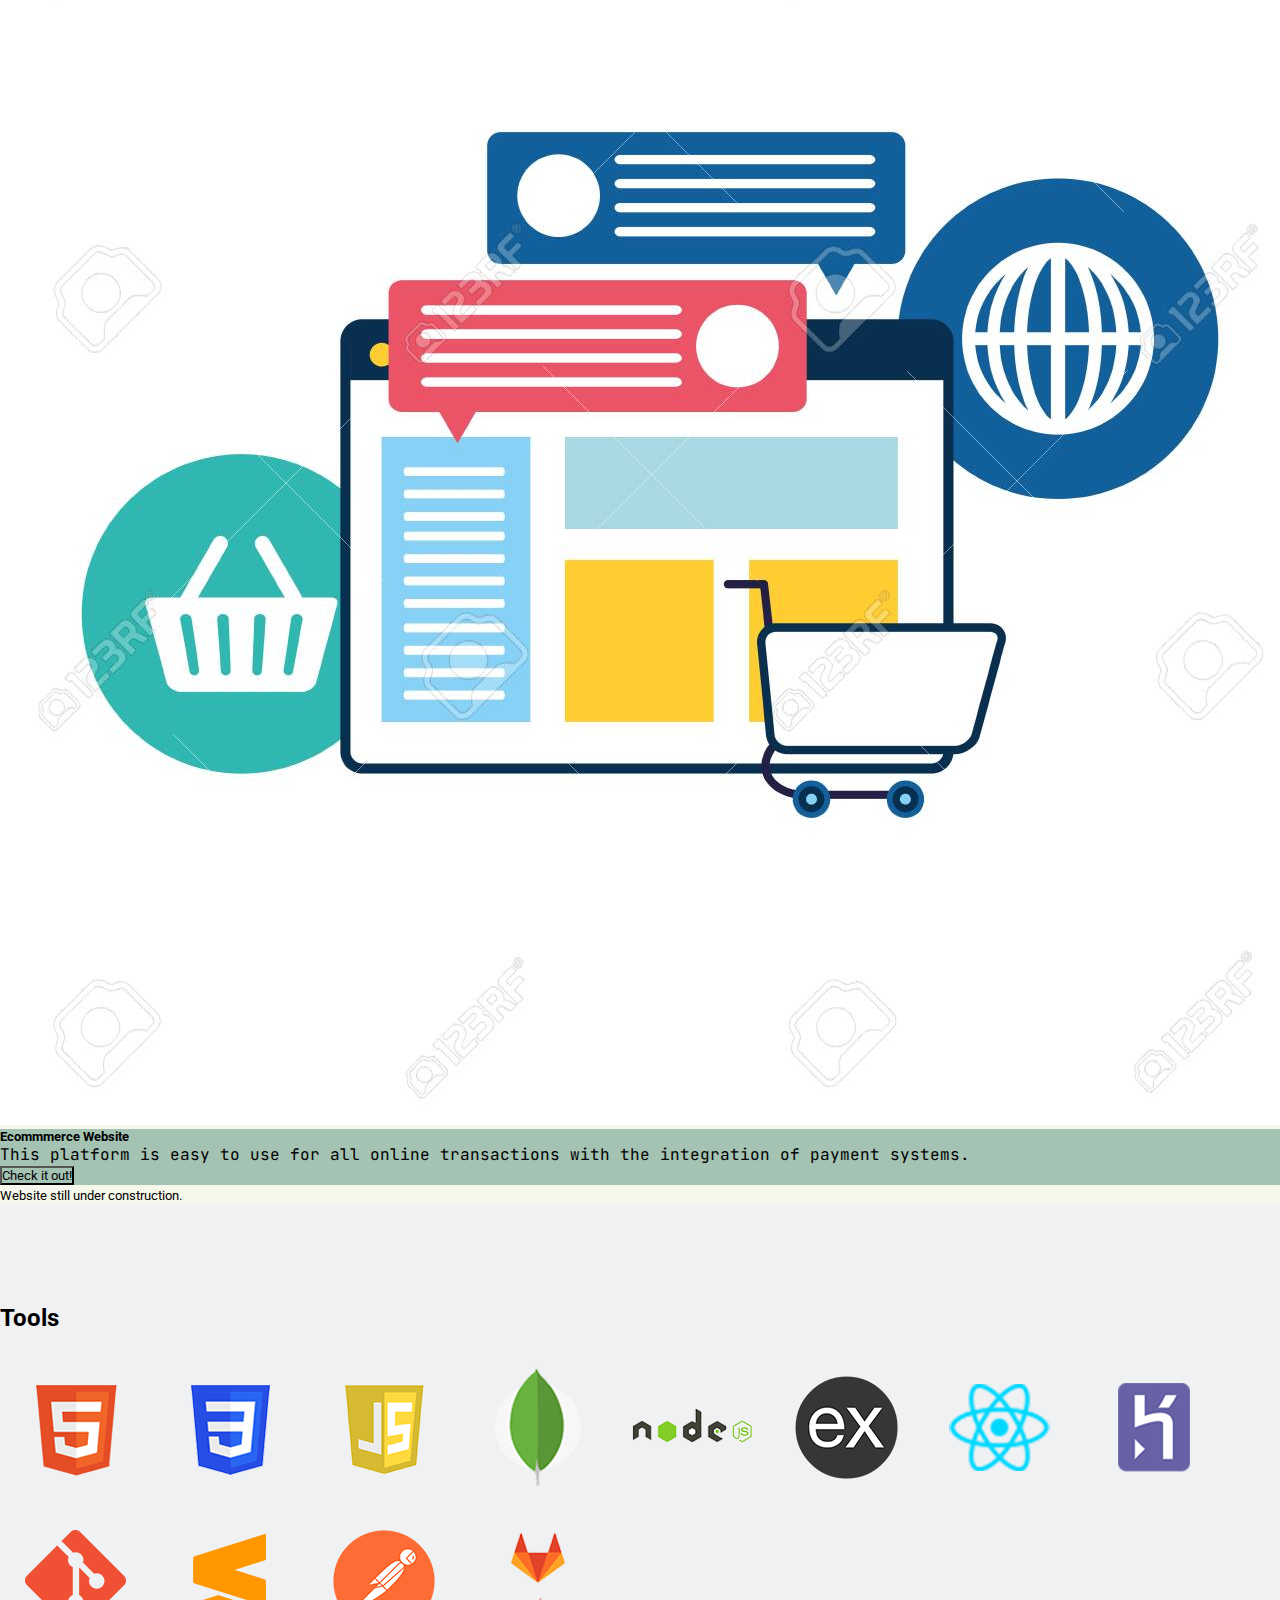
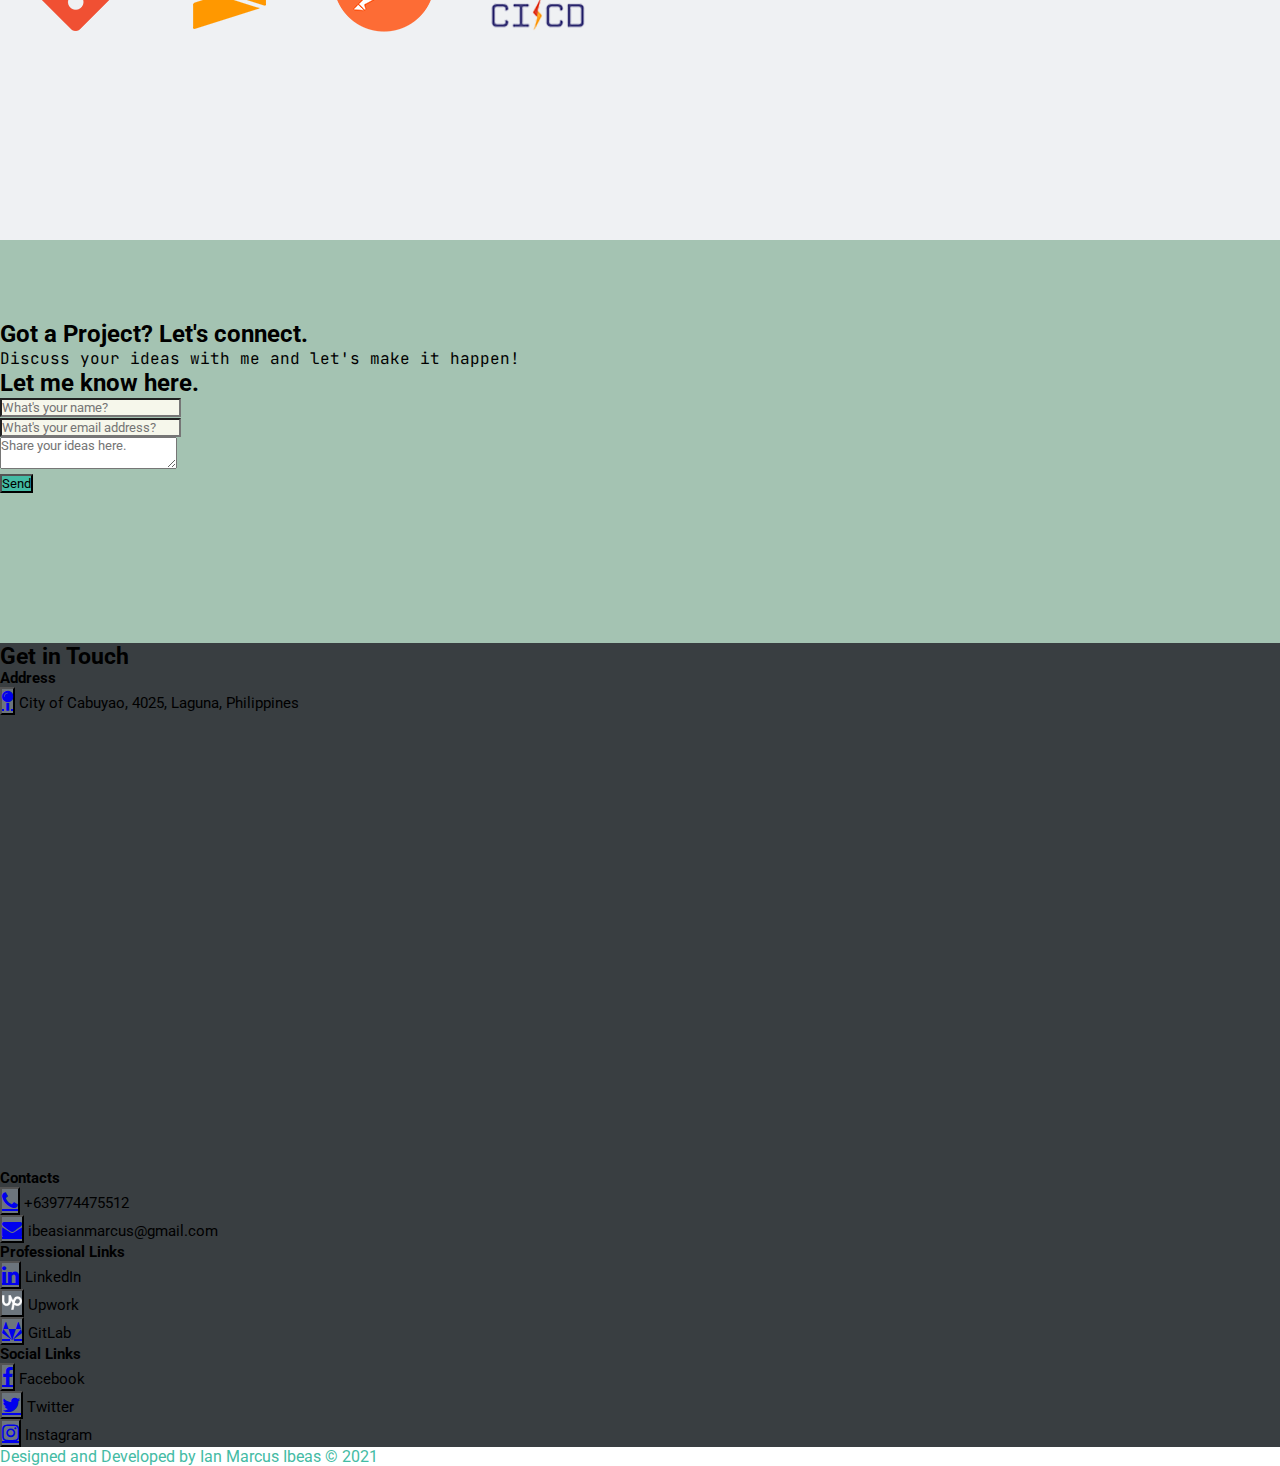
==== commit 92e96222: "edits the navbar" ====
--- a/index.html
+++ b/index.html
@@ -38,8 +38,11 @@
 	      		<li class="nav-item">
 	        		<a class="nav-link text-white" href="#tools-bg">Tools</a>
 	     	 	</li>
-	      		<li id="nav-contact" class="nav-item">
-	       		 	<a class="nav-link text-white" href="#contact-bg">Contact</a>
+	      		
+	    	</ul>
+	    	<ul class="navbar-nav ml-auto">
+	    		<li id="nav-contact" class="nav-item">
+	       		 	<a class="nav-link text-white" href="#contact-bg">Contact Me</a>
 	      		</li>
 	    	</ul>
 	   	</div>
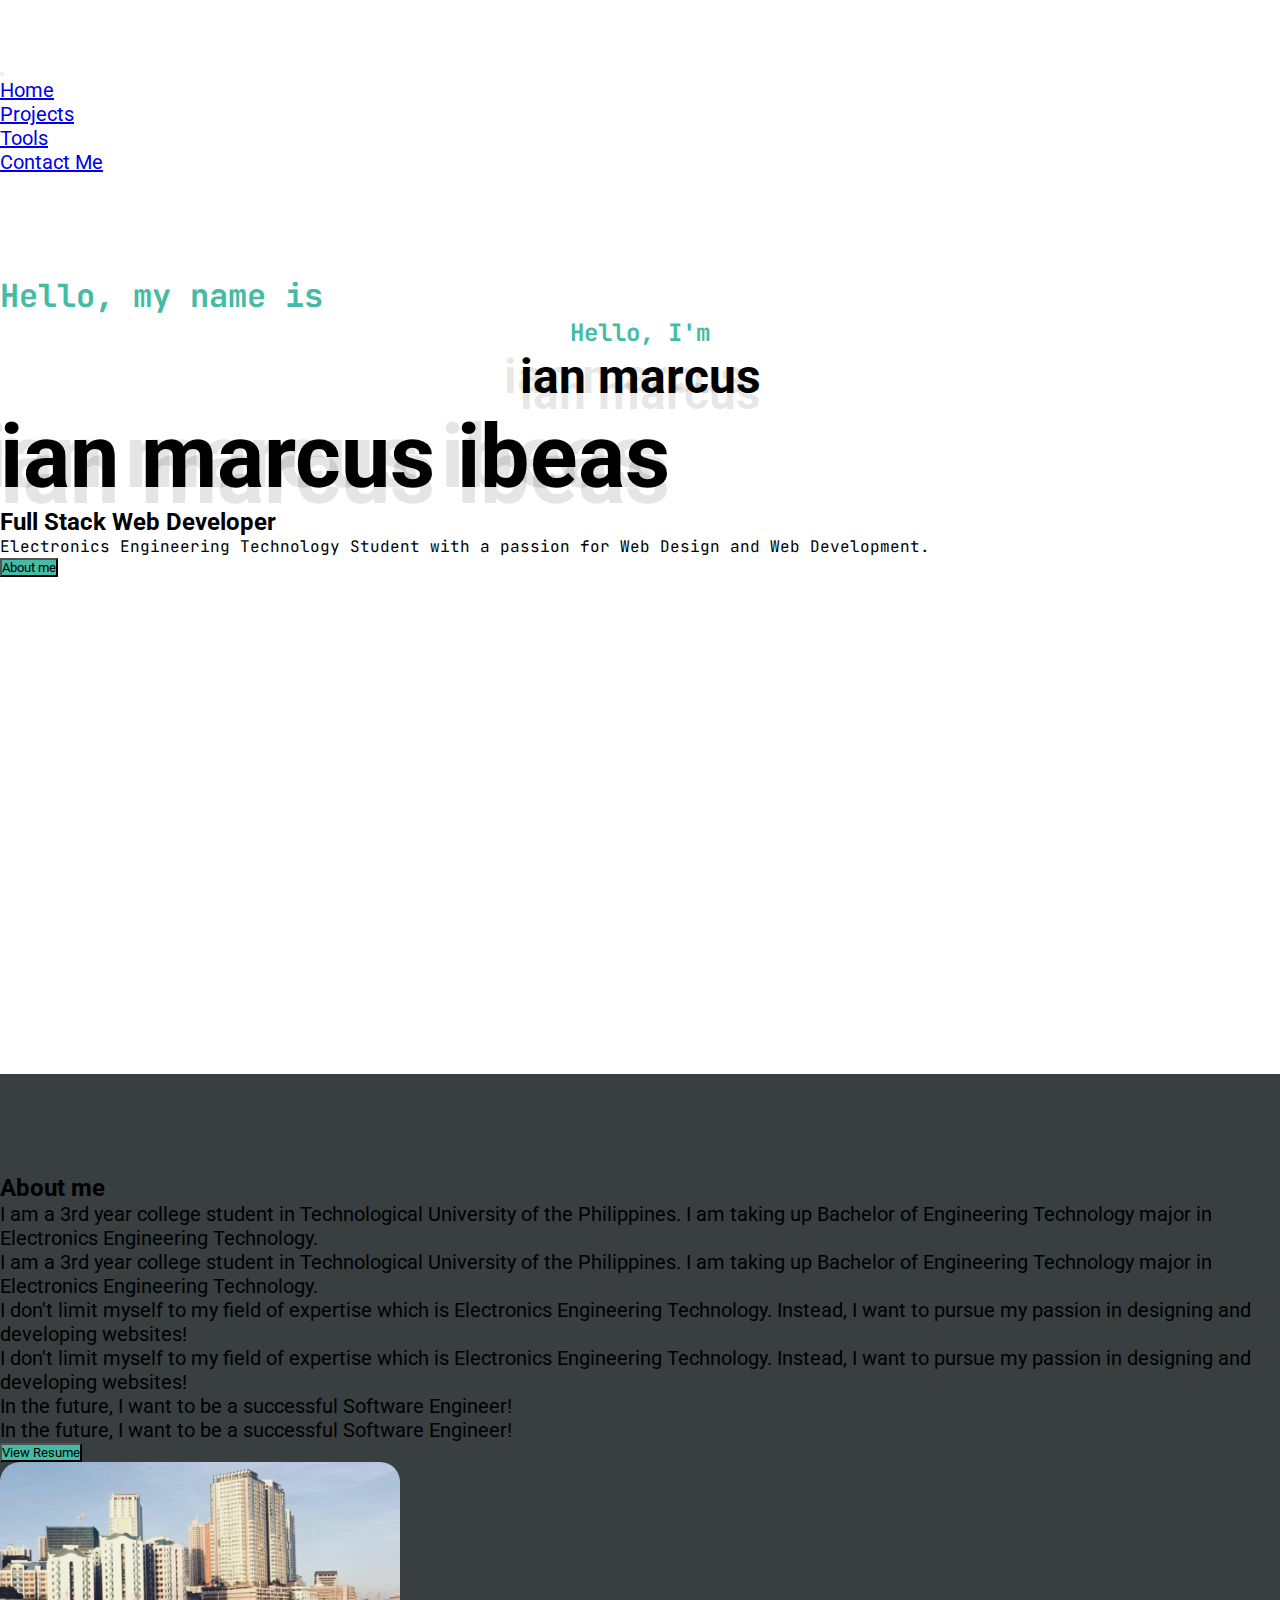
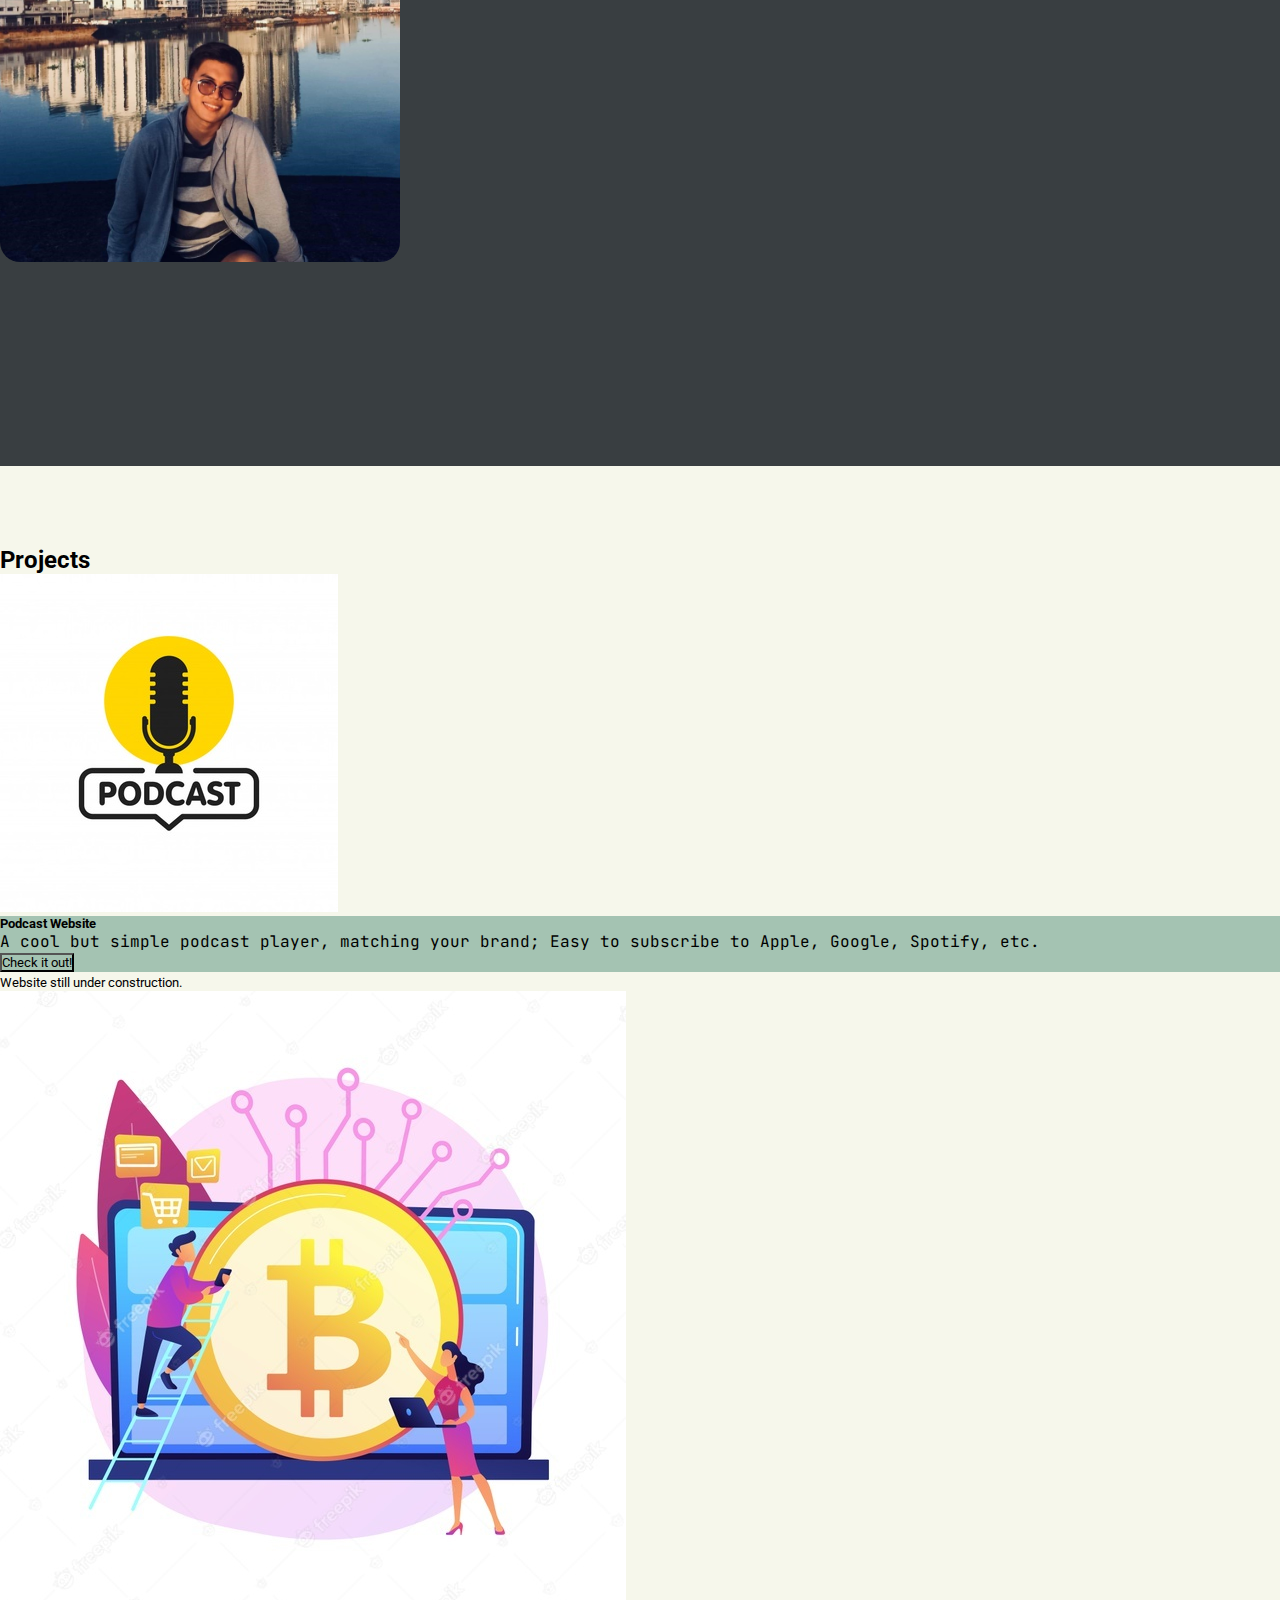
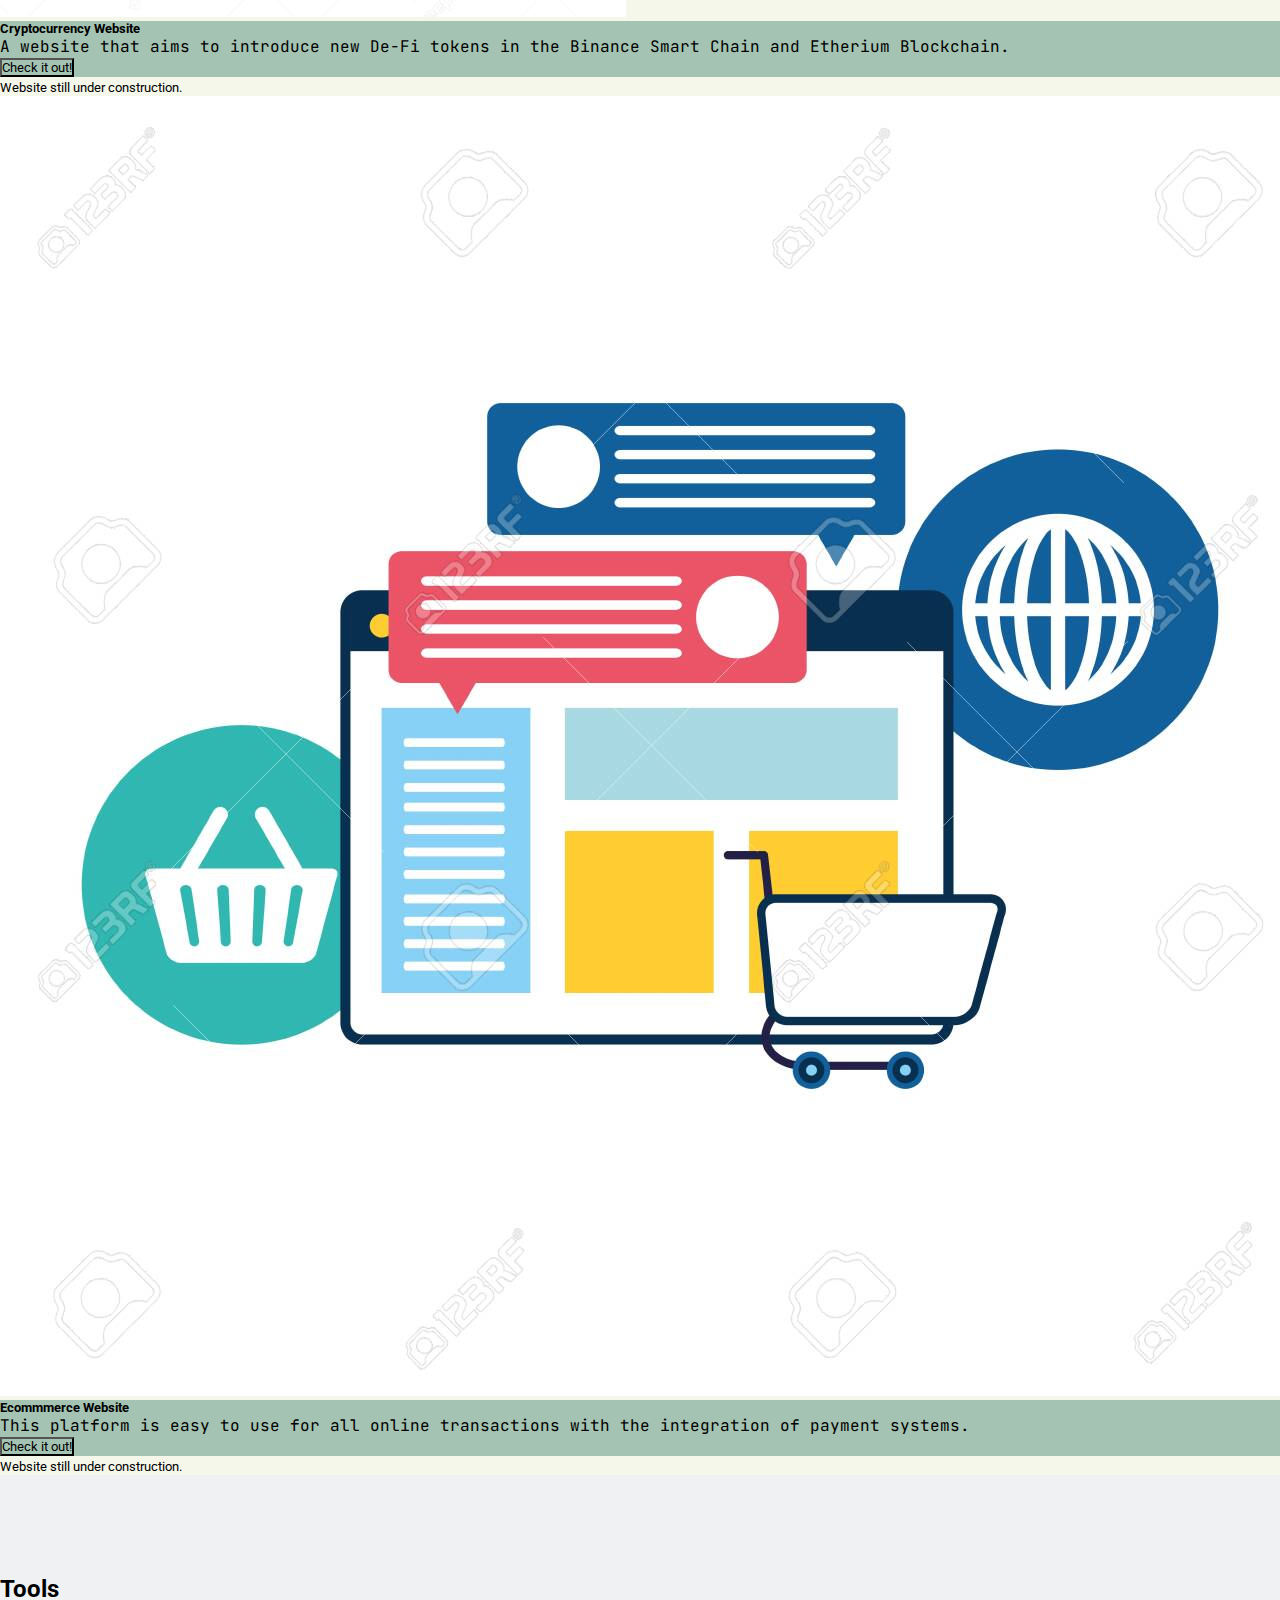
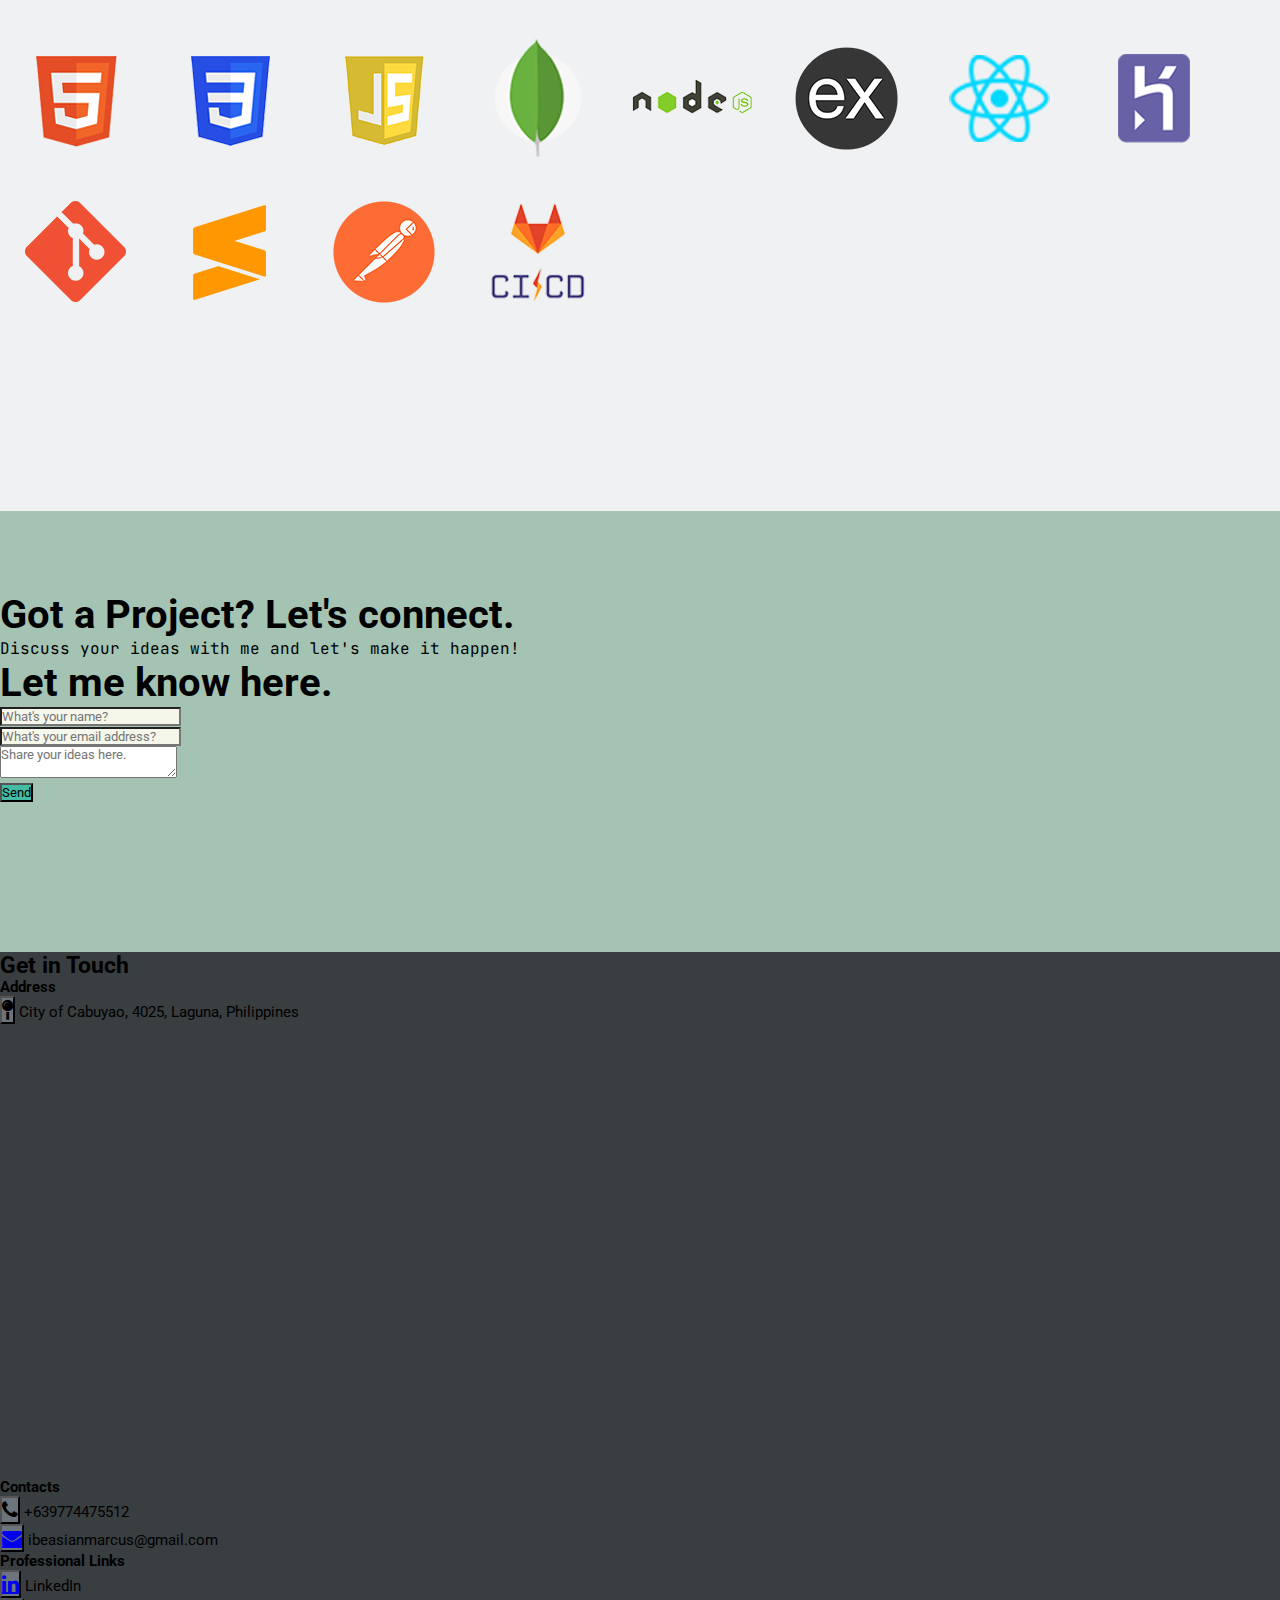
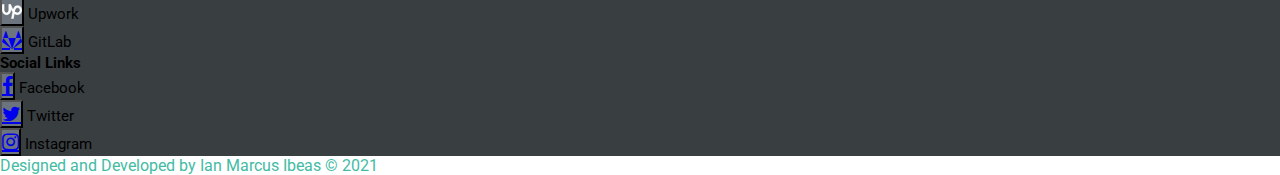
==== commit f1af6c04: "rename the html and css file" ====
--- a/index.html
+++ b/index.html
@@ -2,22 +2,22 @@
 <html>
 <head>
 	<title>Developer Portfolio</title>
-	<link data-n-head="1" rel="icon" type="image/png" href="./images/logo-im-icon.png">
 	<!-- meta tags -->
 	<meta charset="utf-8">
 	<meta name="viewport" content="width=device-width, initial-scale=1, shrink-to-fit=no">
-	<!-- bootstrap css -->
+	<!-- bootstrap -->
 	<link rel="stylesheet" href="https://cdn.jsdelivr.net/npm/bootstrap@4.6.0/dist/css/bootstrap.min.css" integrity="sha384-B0vP5xmATw1+K9KRQjQERJvTumQW0nPEzvF6L/Z6nronJ3oUOFUFpCjEUQouq2+l" crossorigin="anonymous">
+	<link rel="stylesheet" type="text/css" href="./capstone.css">
 	<!-- google fonts -->
 	<link rel="preconnect" href="https://fonts.googleapis.com">
 	<link rel="preconnect" href="https://fonts.gstatic.com" crossorigin>
 	<link href="https://fonts.googleapis.com/css2?family=JetBrains+Mono:ital,wght@0,100;0,200;0,300;0,400;0,500;0,600;0,700;0,800;1,100;1,200;1,300;1,400;1,500;1,600;1,700;1,800&family=Roboto:ital,wght@0,100;0,300;0,400;0,500;0,700;0,900;1,100;1,300;1,400;1,500;1,700;1,900&display=swap" rel="stylesheet">
 	<link rel="preconnect" href="https://fonts.gstatic.com" crossorigin>
 	<link href="https://fonts.googleapis.com/css2?family=JetBrains+Mono:ital,wght@0,100;0,200;0,300;0,400;0,500;0,600;0,700;0,800;1,100;1,200;1,300;1,400;1,500;1,600;1,700;1,800&display=swap" rel="stylesheet">
+	<!-- tab icon -->
+	<link data-n-head="1" rel="icon" type="image/png" href="./images/logo-im-icon.png">
 	<!-- favicon -->
 	<link rel="stylesheet" href="https://cdnjs.cloudflare.com/ajax/libs/font-awesome/4.7.0/css/font-awesome.min.css">
-	<!-- external css -->
-	<link rel="stylesheet" type="text/css" href="./style.css">
 </head>
 <body>
 	<!-- navbar -->
@@ -32,6 +32,9 @@
 	  	<!-- navigation links -->
 	  	<div class="collapse navbar-collapse" id="navLinks">
 	    	<ul class="navbar-nav">
+	    		<li class="nav-item">
+	        		<a class="nav-link text-white" href="#light-bg">Home</a>
+	      		</li>
 	     		<li class="nav-item">
 	        		<a class="nav-link text-white" href="#projects">Projects</a>
 	      		</li>
@@ -48,8 +51,11 @@
 	   	</div>
 	</nav>
 	<!-- end of navbar -->
-	<!--  banner  -->
+	<!-- banner -->
 	<div id="light-bg">
+		<video autoplay muted loop>
+			<source src="../capstone01/images/video-bg.mp4" type="video/mp4">
+		</video>
 		<div class="container">
 			<div id="banner">
 				<div class="row">
@@ -119,6 +125,7 @@
 			</div>
 		</div>
 	</div>
+	<!-- end of about me -->
 	<!-- projects -->
 	<div id="projects">
 		<div class="container project-bg pb-5">
@@ -166,6 +173,7 @@
 				</div>
 			</div>	
 		</div>
+		<!-- end of projects -->
 		<!-- tools -->
 		<div id="tools-bg">
 			<h2 class="h2-tools text-center">Tools</h2>
@@ -245,7 +253,6 @@
 					</div>
 				</div>
 			</div>
-			
 		</div>
 		<!-- end of tools  -->
 		<!-- Contact form -->
@@ -253,20 +260,20 @@
 			<div class="container py-5">
 				<div class="row">
 					<div class="col-md-6">
-						<h2>Got a Project? Let's connect. </h2>
+						<h2 id="contactH2" class="contact-form">Got a Project? Let's connect. </h2>
 						<p>Discuss your ideas with me and let's make it happen!</p>
 					</div>
 					<div class="col-md-6">
-						<h2>Let me know here.</h2>
+						<h2 class="contact-form">Let me know here.</h2>
 						<form>
 							<div class="form-group">
-								<input type="text" name="fullname" id="fullName" placeholder="What's your name?" class="form-control py-4 px-3">
+								<input type="text" name="fullname" id="fullName" required placeholder="What's your name?" class="form-control py-4 px-3">
 							</div>
 							<div class="form-group">
-								<input type="email" placeholder="What's your email address?" name="email" id="contactEmail" class="form-control py-4 px-3">
+								<input type="email" required placeholder="What's your email address?" name="email" id="contactEmail" class="form-control py-4 px-3">
 							</div>
 							<div class="form-group">
-								<textarea class="form-control py-4 px-3" placeholder="Share your ideas here." id="txt-textarea" rows="2"></textarea>
+								<textarea class="form-control py-4 px-3" required placeholder="Share your ideas here." id="txt-textarea" rows="2"></textarea>
 							</div>
 							<button type="submit" class="btn btn-dark btn-block">Send</button>
 						</form>
@@ -282,7 +289,7 @@
 				<div class="row">
 					<div class="col-md-6">
 						<h4>Address</h4>
-						<button class="btn btn-info btn-contact" class="btn btn-info text-white"><a href="instagram.com" target="_blank" class="fa fa-map-pin text-decoration-none text-white"></a></button> <span>City of Cabuyao, 4025, Laguna, Philippines</span>
+						<button class="btn btn-info btn-contact" class="btn btn-info text-white"><a class="fa fa-map-pin text-decoration-none text-white"></a></button> <span>City of Cabuyao, 4025, Laguna, Philippines</span>
 					</div>
 					<div class="col-md-6">
 						<iframe id="gmap_canvas" class="mt-3" src="https://maps.google.com/maps?q=cabuyao&t=&z=13&ie=UTF8&iwloc=&output=embed" frameborder="0" scrolling="no" marginheight="0" marginwidth="0">
@@ -293,7 +300,7 @@
 					<div class="col-md-6">
 						<h4>Contacts</h4>
 						<div>
-							<button class="btn btn-info btn-contact" class="btn btn-info"><a href="#" class="fa fa-phone text-decoration-none text-white"></a></button> <span>+639774475512</span>
+							<button class="btn btn-info btn-contact" class="btn btn-info"><a class="fa fa-phone text-decoration-none text-white"></a></button> <span>+639774475512</span>
 						</div>
 						<div class="mt-3">
 							<button class="btn btn-info btn-contact" class="btn btn-info"><a href="mailto:ibeasianmarcus@gmail.com" target="_blank" class="fa fa-envelope text-decoration-none text-white"></a></button> 
@@ -331,8 +338,8 @@
 		<footer class="bg-dark text-center py-2">
 			<span id="footer">Designed and Developed by Ian Marcus Ibeas © 2021</span>
 		</footer>
-	<!-- js dependencies -->
-	<script src="https://code.jquery.com/jquery-3.5.1.slim.min.js" integrity="sha384-DfXdz2htPH0lsSSs5nCTpuj/zy4C+OGpamoFVy38MVBnE+IbbVYUew+OrCXaRkfj" crossorigin="anonymous"></script>
-	<script src="https://cdn.jsdelivr.net/npm/bootstrap@4.6.0/dist/js/bootstrap.bundle.min.js" integrity="sha384-Piv4xVNRyMGpqkS2by6br4gNJ7DXjqk09RmUpJ8jgGtD7zP9yug3goQfGII0yAns" crossorigin="anonymous"></script>
+		<!-- js dependencies -->
+		<script src="https://code.jquery.com/jquery-3.5.1.slim.min.js" integrity="sha384-DfXdz2htPH0lsSSs5nCTpuj/zy4C+OGpamoFVy38MVBnE+IbbVYUew+OrCXaRkfj" crossorigin="anonymous"></script>
+		<script src="https://cdn.jsdelivr.net/npm/bootstrap@4.6.0/dist/js/bootstrap.bundle.min.js" integrity="sha384-Piv4xVNRyMGpqkS2by6br4gNJ7DXjqk09RmUpJ8jgGtD7zP9yug3goQfGII0yAns" crossorigin="anonymous"></script>
 </body>
 </html>--- a/capstone.css
+++ b/capstone.css
@@ -0,0 +1,346 @@
+*{
+	padding: 0;
+	margin: 0;
+	box-sizing: border-box;
+	font-family: 'Roboto', sans-serif;
+}
+
+html {
+	scroll-behavior: smooth;
+}
+
+
+.logo-im {
+	width: 80px;
+	height: 40;
+}
+
+#navLinks {
+	font-size: 20px;
+}
+
+video {
+	position: absolute;
+	top: 0;
+	left: 0;
+	object-fit: cover;
+	width: 100%;
+	height: 100%;
+	pointer-events: none;
+}
+
+#light-bg {
+	/*background: white;
+	width: 100%;*/
+	width: 100%;
+	height: 100vh;
+	overflow: hidden;
+}
+
+#banner {
+	padding-top: 100px;
+	padding-bottom: 250px;
+	position: relative;
+	z-index: 1;
+}
+
+#fname {
+	font-size: 5.5rem;
+	text-shadow: 0px 16px 0px rgb(0 0 0 / 10%), -16px 0px 0px rgb(0 0 0 / 10%);
+	font-weight: bold;
+}
+
+#lname {
+	font-size: 5.5rem;
+	font-weight: bolder;
+	text-shadow: 0px 16px 0px rgb(0 0 0 / 10%), -16px 0px 0px rgb(0 0 0 / 10%); 
+}
+
+h2	{
+	font-weight: bold;
+}
+
+.about-me {
+	font-family: 'Roboto', sans-serif;
+	font-size: 20px;
+	font-weight: lighter;
+}
+
+.btn-1 {
+	color: black;
+}
+
+p {
+	font-family:'JetBrains Mono', monospace;
+}
+
+#hello {
+	color: #44BBA4;
+	font-family:'JetBrains Mono', monospace;
+	font-size: 2rem;
+	font-weight: bold;
+}
+
+
+.btn {
+	background-color: #44BBA4;
+	font-family: 'Roboto', sans-serif;
+}
+
+.btn-sm {
+	background-color: transparent;
+	color: black;
+}
+
+#aboutme {
+    width: 100%;
+    font-weight: bold;
+    padding-top: 100px;
+    padding-bottom: 200px;
+}
+
+#profilepic {
+	width: 400px; 
+	height: 400px;
+	border-radius: 20px;
+}
+ 
+#dark-bg {
+	background-color: #393E41;
+	
+}
+
+#projects {
+	background-color: #F6F7EB;
+}
+
+.project-bg {
+	padding-top: 80px;
+}
+
+.card-body {
+	background-color: #a4c3b2;
+}
+
+#tools-bg {
+	background-color: #eff1f3;
+	padding-bottom: 80px;
+	padding-top: 100px;
+}
+
+#tools {
+	position: relative;
+	width: 150px;
+	width: 150px;
+	display: inline-block;
+}
+
+#tools:hover {
+	z-index: 1;
+	transform: scale(1.25);
+	box-shadow: 0 20px 20px rgba(0,0,0,.5);
+	transition: 0.5s;
+}
+
+.logo-tools {
+	display: block;
+	width: 150px;
+	height: 150px;
+}
+
+.overlay {
+	position: absolute;
+	transition: all 1.5s ease;
+	opacity: 0;
+	background-color: #283d3b;
+}
+
+#tools:hover .overlay {
+	opacity: 0.9;
+}
+
+.text-overlay {
+	position: absolute;
+	top: 50%;
+	left: 50%;
+	transform: translate(-50%, -50%);
+	font-size: 20px;
+}
+
+.overlayFade {
+	height: 100%;
+	width: 100%;
+	top: 0;
+	left: 0;
+}
+
+#tools:hover .overlayFade {
+	width: 100%;
+}
+
+/*.h2-tools {
+	padding-top: 80px;
+}*/
+
+.toolsPadding {
+	padding-top: 20px;
+	padding-bottom: 100px;
+}
+
+#contact-bg {
+	background-color: #a4c3b2;
+	padding-top: 80px;
+	padding-bottom: 150px; 
+}
+
+.contact-form {
+	font-size: 2.5rem;
+}
+
+#form {
+	height: 100%;
+}
+
+input {
+	background-color: #F6F7EB;
+}
+
+.btn-block {
+	background-color: #44BBA4;
+}
+
+#socialLinks {
+	background-color: #393E41;
+}
+
+.btn-contact {
+	background-color: #6c757d;
+	font-size: 20px;
+}
+
+#socialLinks {
+	font-size:15px;
+}
+
+#upwork {
+	height: 15px;
+	width: 20px;
+}
+
+#gmap_canvas {
+	height: 50vh;
+	width: 100%;
+}
+
+iframe {
+	border-radius: 10px;
+}
+
+#footer {
+	color: #44BBA4;
+}
+
+/*media query*/
+#hello-sm {
+	text-align: center;
+	color: #44BBA4;
+	font-family:'JetBrains Mono', monospace;
+	font-size: 1.5rem;
+	font-weight: bold;
+	margin-bottom: 0;
+}
+
+#fullname-sm {
+	text-align: center;
+	font-family: 'Roboto', sans-serif;
+	font-size: 3rem;
+	font-weight: bold;
+	text-shadow: 0px 16px 0px rgb(0 0 0 / 10%), -16px 0px 0px rgb(0 0 0 / 10%);
+}
+
+@media (max-width: 430px) {
+	h2	{
+		text-align: center;
+		font-weight: bold;
+		font-size: 30px;
+	}
+
+	#short-desc {
+		text-align: center;
+		font-size: 15px;
+		margin-bottom: 20px;
+	}
+
+	#btn-banner {
+		display: flex;
+		justify-content: center;
+
+	}
+
+	#banner {
+		padding-bottom: 140px;
+	}
+
+	#aboutme {
+		padding-bottom: 100px;
+	}
+
+	.about-me {
+		font-size: 20px;
+	}
+
+	.btn-resume {
+		display: flex;
+		justify-content: center;
+	}
+
+	.project-bg {
+		padding-top: 80px;
+	}
+
+	#tools-bg {
+		padding-top: 100px;
+	}
+
+	.toolsPadding {
+		padding-bottom: 30px;
+	}
+
+	#contact-bg {
+		padding-top: 0px;
+		padding-bottom: 0px
+	}
+
+	p {
+		font-size: 15px;
+		text-align: center;
+	}
+
+	.contact-form {
+		font-size: 1.7rem;
+	}
+
+	#contactH2 {
+		padding-top: 40px;
+	}
+
+	#getInTouch {
+		text-align: left;
+	}
+
+	#socialLinks {
+		font-size: 15px;
+	}
+
+	.contacts-font-size {
+		font-size: 2rem;
+	}
+
+	#profLinks {
+		margin-top: 30px;
+	}
+
+	#social-links {
+		margin-top: 30px;
+	}
+}
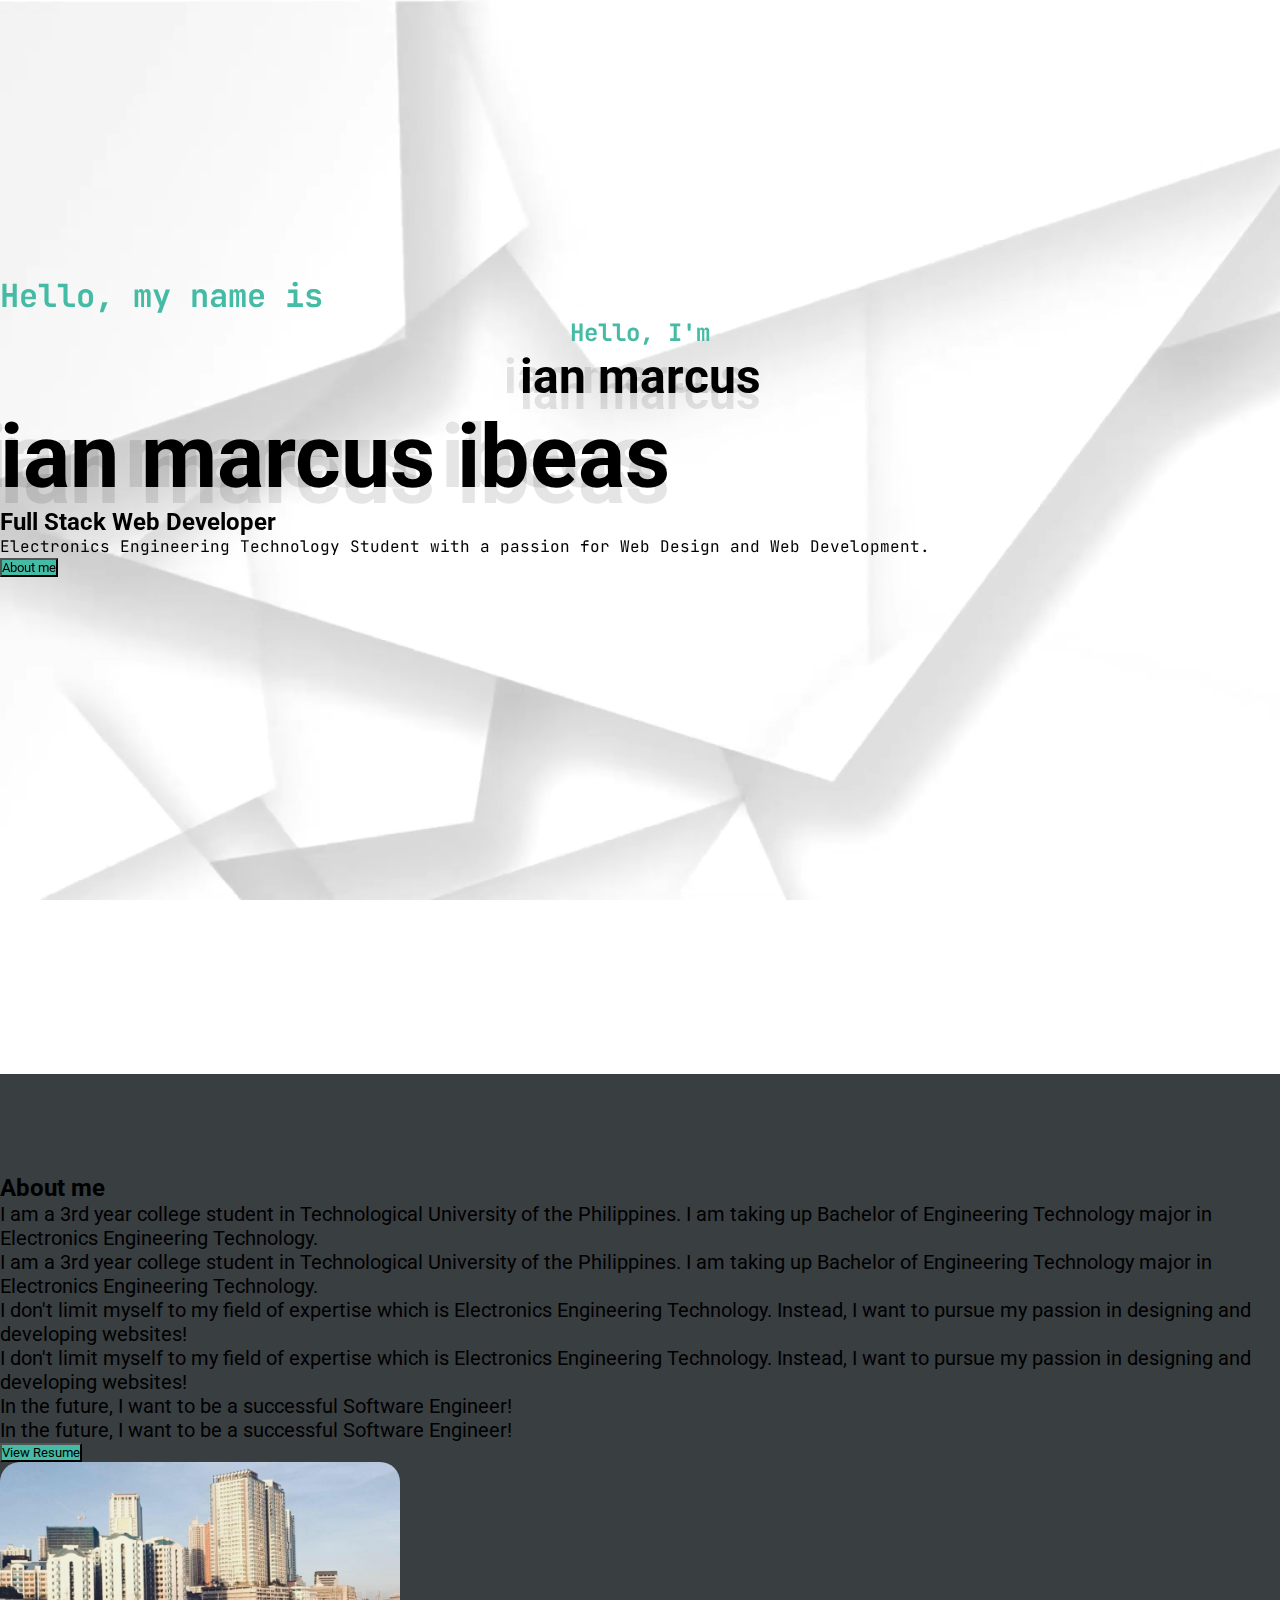
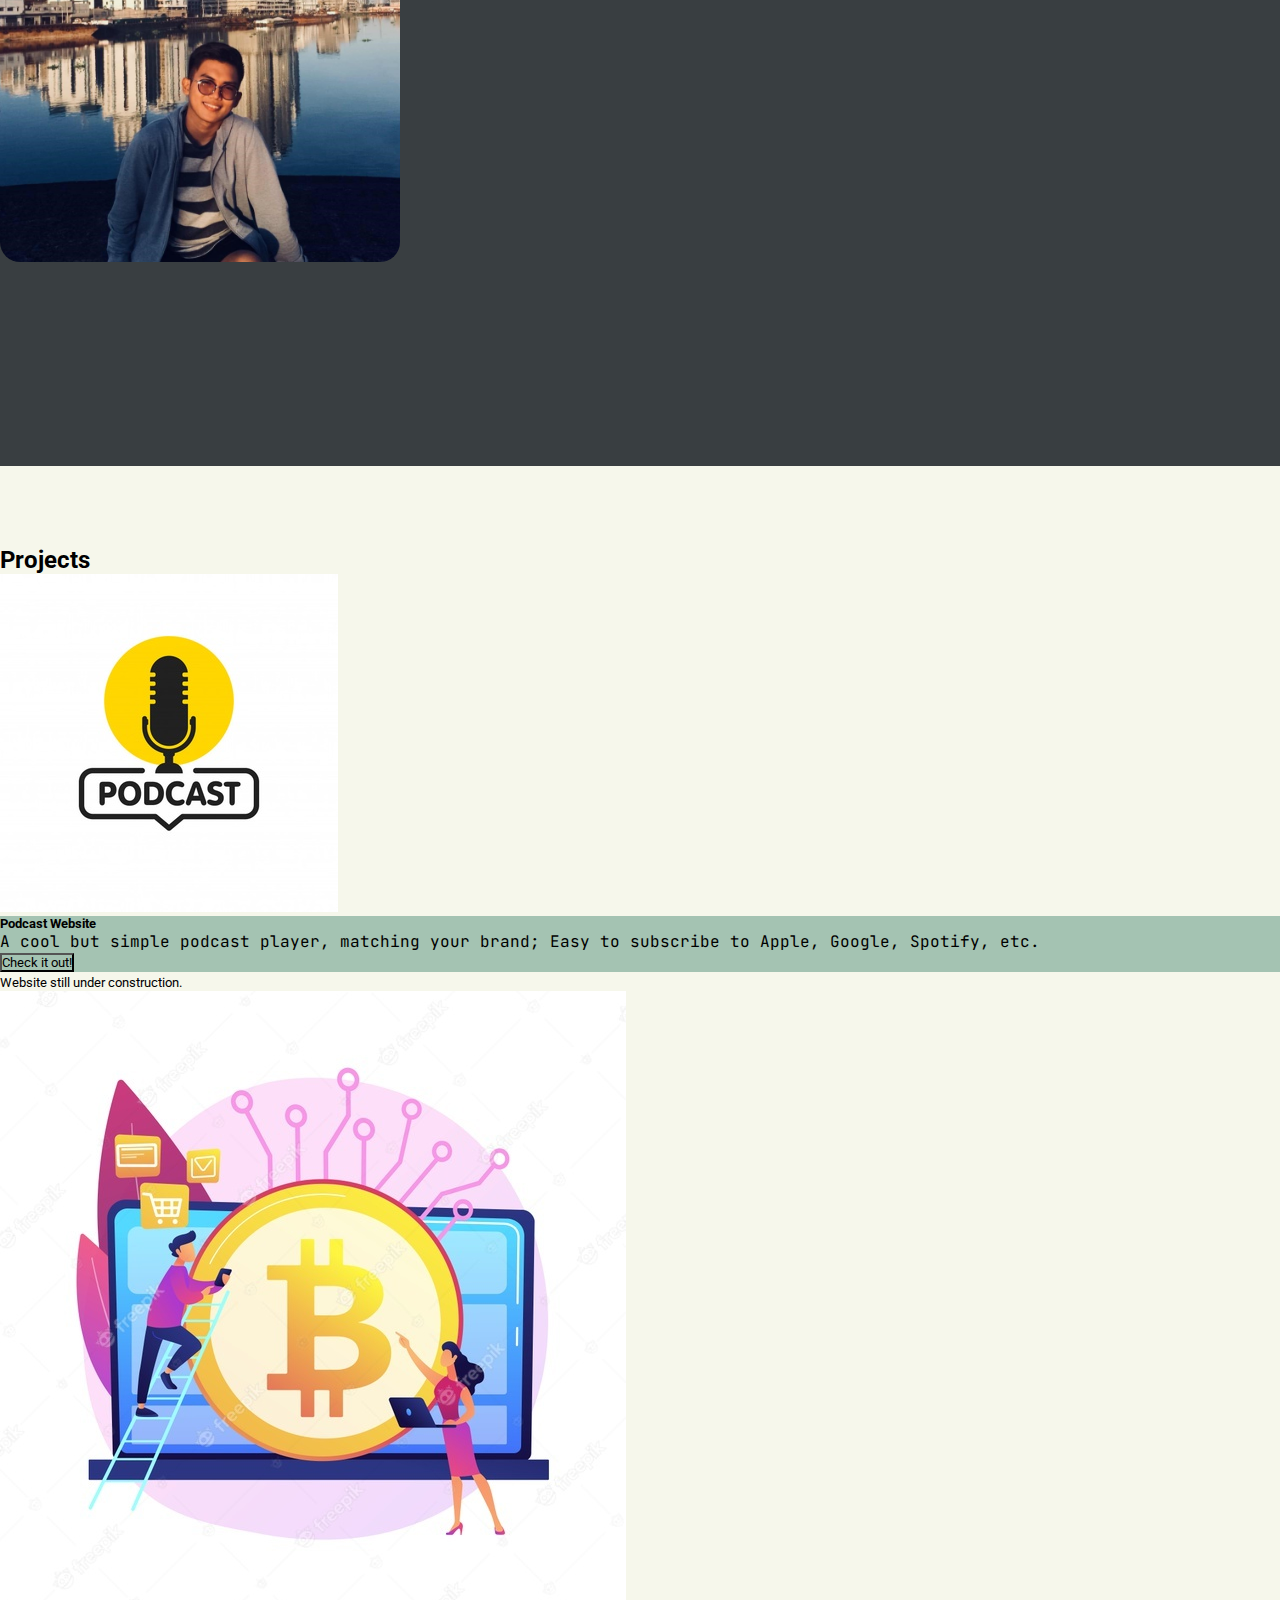
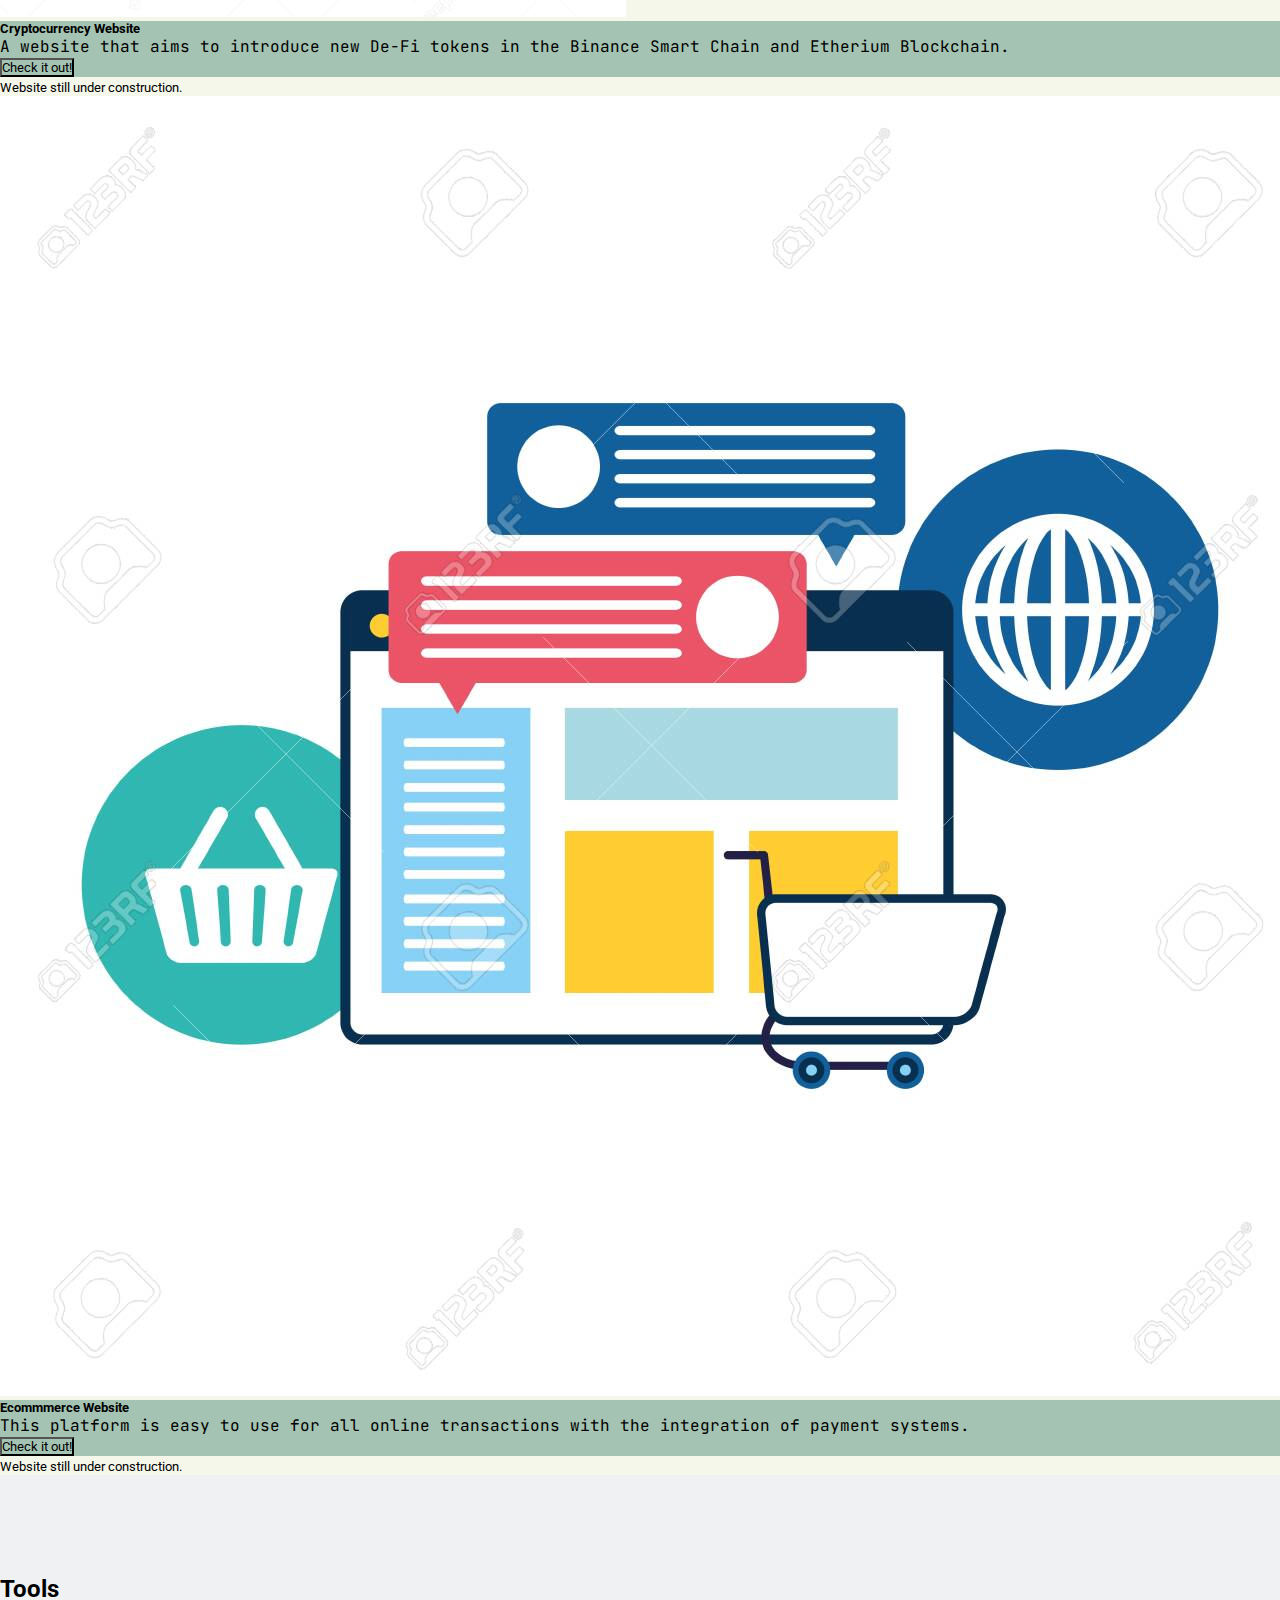
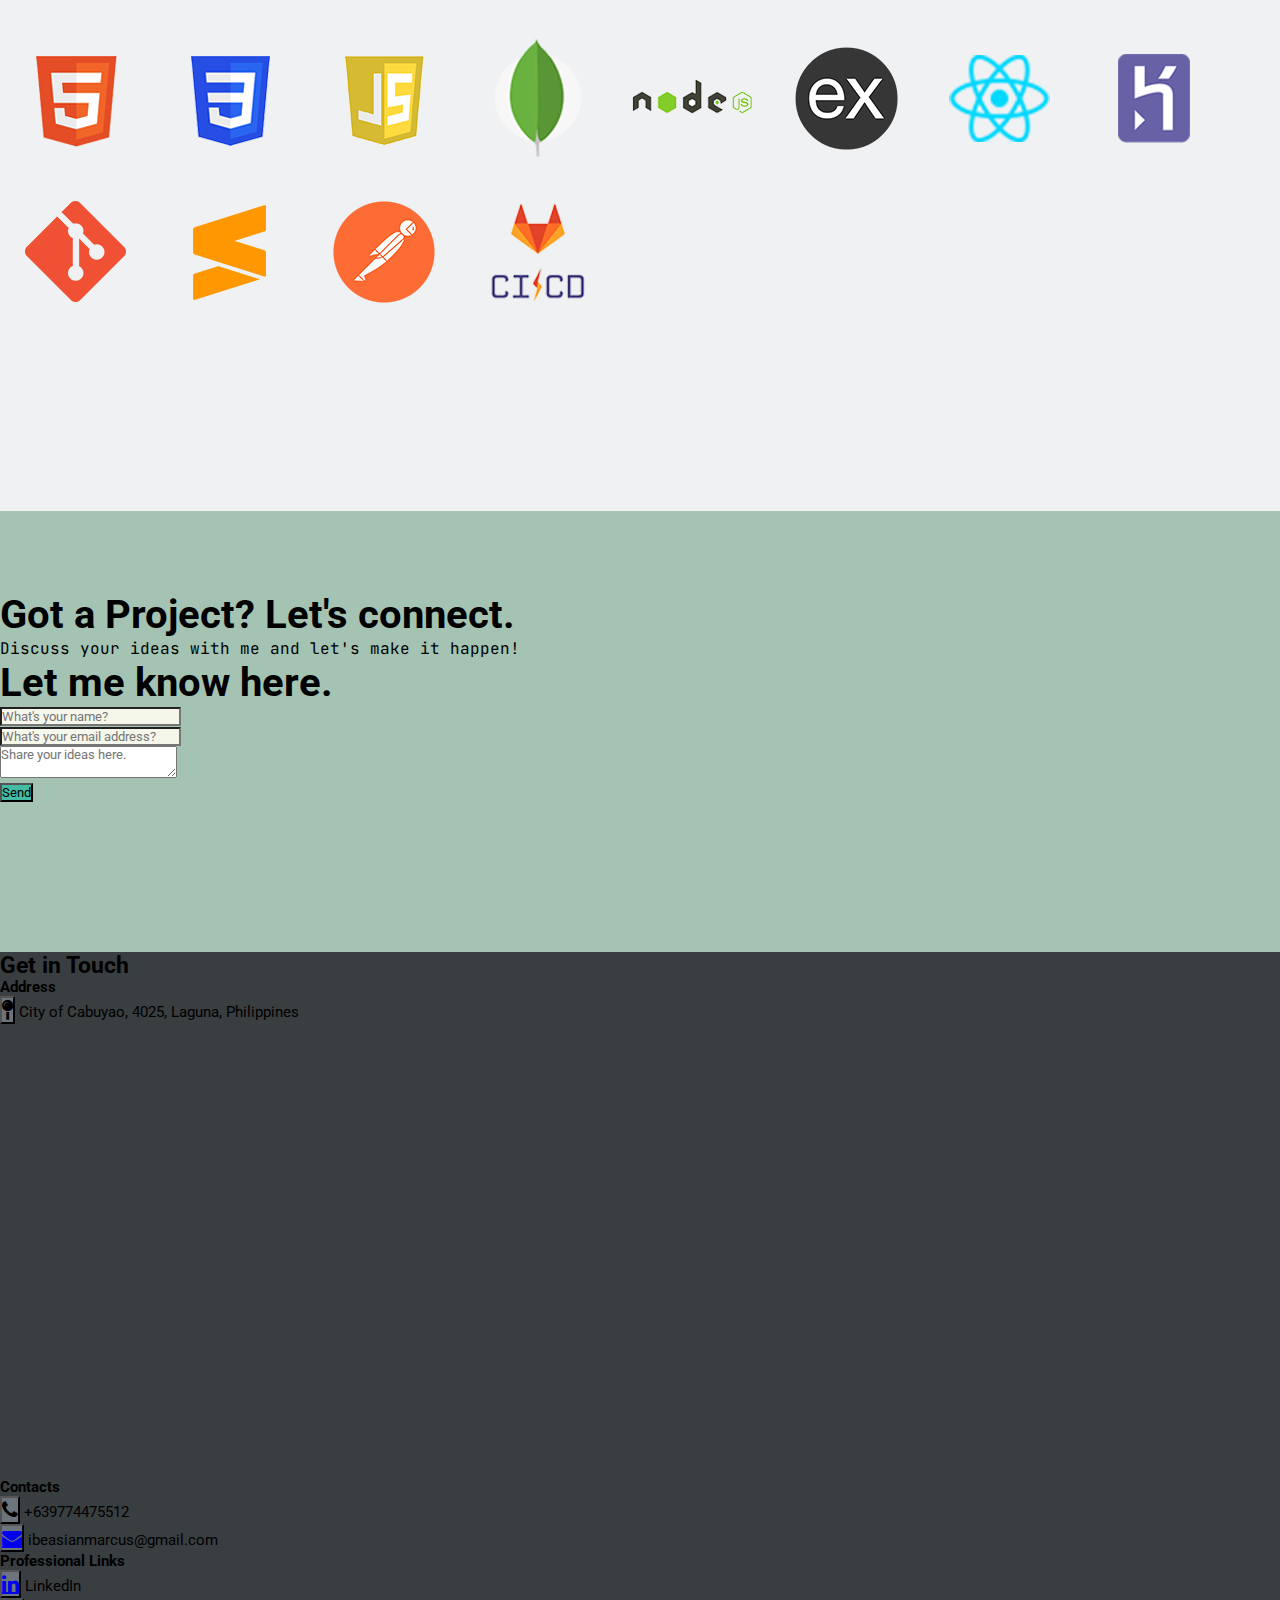
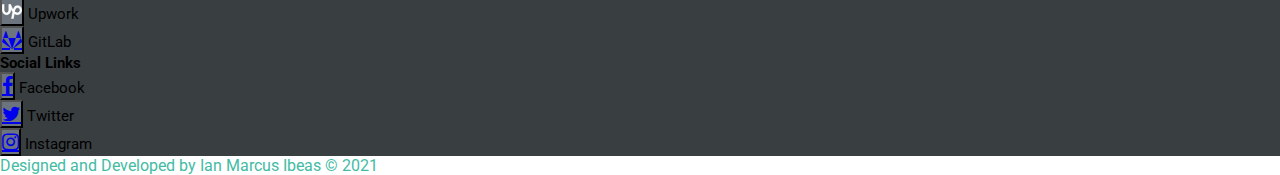
==== commit 0bad3ae9: "corrects the path of video-bg.mp4" ====
--- a/index.html
+++ b/index.html
@@ -7,7 +7,8 @@
 	<meta name="viewport" content="width=device-width, initial-scale=1, shrink-to-fit=no">
 	<!-- bootstrap -->
 	<link rel="stylesheet" href="https://cdn.jsdelivr.net/npm/bootstrap@4.6.0/dist/css/bootstrap.min.css" integrity="sha384-B0vP5xmATw1+K9KRQjQERJvTumQW0nPEzvF6L/Z6nronJ3oUOFUFpCjEUQouq2+l" crossorigin="anonymous">
-	<link rel="stylesheet" type="text/css" href="./capstone.css">
+	<!-- external css -->
+	<link rel="stylesheet" type="text/css" href="./style.css">
 	<!-- google fonts -->
 	<link rel="preconnect" href="https://fonts.googleapis.com">
 	<link rel="preconnect" href="https://fonts.gstatic.com" crossorigin>
@@ -54,7 +55,7 @@
 	<!-- banner -->
 	<div id="light-bg">
 		<video autoplay muted loop>
-			<source src="../capstone01/images/video-bg.mp4" type="video/mp4">
+			<source src="./images/video-bg.mp4" type="video/mp4">
 		</video>
 		<div class="container">
 			<div id="banner">
--- a/style.css
+++ b/style.css
@@ -0,0 +1,346 @@
+*{
+	padding: 0;
+	margin: 0;
+	box-sizing: border-box;
+	font-family: 'Roboto', sans-serif;
+}
+
+html {
+	scroll-behavior: smooth;
+}
+
+
+.logo-im {
+	width: 80px;
+	height: 40;
+}
+
+#navLinks {
+	font-size: 20px;
+}
+
+video {
+	position: absolute;
+	top: 0;
+	left: 0;
+	object-fit: cover;
+	width: 100%;
+	height: 100%;
+	pointer-events: none;
+}
+
+#light-bg {
+	/*background: white;
+	width: 100%;*/
+	width: 100%;
+	height: 100vh;
+	overflow: hidden;
+}
+
+#banner {
+	padding-top: 100px;
+	padding-bottom: 250px;
+	position: relative;
+	z-index: 1;
+}
+
+#fname {
+	font-size: 5.5rem;
+	text-shadow: 0px 16px 0px rgb(0 0 0 / 10%), -16px 0px 0px rgb(0 0 0 / 10%);
+	font-weight: bold;
+}
+
+#lname {
+	font-size: 5.5rem;
+	font-weight: bolder;
+	text-shadow: 0px 16px 0px rgb(0 0 0 / 10%), -16px 0px 0px rgb(0 0 0 / 10%); 
+}
+
+h2	{
+	font-weight: bold;
+}
+
+.about-me {
+	font-family: 'Roboto', sans-serif;
+	font-size: 20px;
+	font-weight: lighter;
+}
+
+.btn-1 {
+	color: black;
+}
+
+p {
+	font-family:'JetBrains Mono', monospace;
+}
+
+#hello {
+	color: #44BBA4;
+	font-family:'JetBrains Mono', monospace;
+	font-size: 2rem;
+	font-weight: bold;
+}
+
+
+.btn {
+	background-color: #44BBA4;
+	font-family: 'Roboto', sans-serif;
+}
+
+.btn-sm {
+	background-color: transparent;
+	color: black;
+}
+
+#aboutme {
+    width: 100%;
+    font-weight: bold;
+    padding-top: 100px;
+    padding-bottom: 200px;
+}
+
+#profilepic {
+	width: 400px; 
+	height: 400px;
+	border-radius: 20px;
+}
+ 
+#dark-bg {
+	background-color: #393E41;
+	
+}
+
+#projects {
+	background-color: #F6F7EB;
+}
+
+.project-bg {
+	padding-top: 80px;
+}
+
+.card-body {
+	background-color: #a4c3b2;
+}
+
+#tools-bg {
+	background-color: #eff1f3;
+	padding-bottom: 80px;
+	padding-top: 100px;
+}
+
+#tools {
+	position: relative;
+	width: 150px;
+	width: 150px;
+	display: inline-block;
+}
+
+#tools:hover {
+	z-index: 1;
+	transform: scale(1.25);
+	box-shadow: 0 20px 20px rgba(0,0,0,.5);
+	transition: 0.5s;
+}
+
+.logo-tools {
+	display: block;
+	width: 150px;
+	height: 150px;
+}
+
+.overlay {
+	position: absolute;
+	transition: all 1.5s ease;
+	opacity: 0;
+	background-color: #283d3b;
+}
+
+#tools:hover .overlay {
+	opacity: 0.9;
+}
+
+.text-overlay {
+	position: absolute;
+	top: 50%;
+	left: 50%;
+	transform: translate(-50%, -50%);
+	font-size: 20px;
+}
+
+.overlayFade {
+	height: 100%;
+	width: 100%;
+	top: 0;
+	left: 0;
+}
+
+#tools:hover .overlayFade {
+	width: 100%;
+}
+
+/*.h2-tools {
+	padding-top: 80px;
+}*/
+
+.toolsPadding {
+	padding-top: 20px;
+	padding-bottom: 100px;
+}
+
+#contact-bg {
+	background-color: #a4c3b2;
+	padding-top: 80px;
+	padding-bottom: 150px; 
+}
+
+.contact-form {
+	font-size: 2.5rem;
+}
+
+#form {
+	height: 100%;
+}
+
+input {
+	background-color: #F6F7EB;
+}
+
+.btn-block {
+	background-color: #44BBA4;
+}
+
+#socialLinks {
+	background-color: #393E41;
+}
+
+.btn-contact {
+	background-color: #6c757d;
+	font-size: 20px;
+}
+
+#socialLinks {
+	font-size:15px;
+}
+
+#upwork {
+	height: 15px;
+	width: 20px;
+}
+
+#gmap_canvas {
+	height: 50vh;
+	width: 100%;
+}
+
+iframe {
+	border-radius: 10px;
+}
+
+#footer {
+	color: #44BBA4;
+}
+
+/*media query*/
+#hello-sm {
+	text-align: center;
+	color: #44BBA4;
+	font-family:'JetBrains Mono', monospace;
+	font-size: 1.5rem;
+	font-weight: bold;
+	margin-bottom: 0;
+}
+
+#fullname-sm {
+	text-align: center;
+	font-family: 'Roboto', sans-serif;
+	font-size: 3rem;
+	font-weight: bold;
+	text-shadow: 0px 16px 0px rgb(0 0 0 / 10%), -16px 0px 0px rgb(0 0 0 / 10%);
+}
+
+@media (max-width: 430px) {
+	h2	{
+		text-align: center;
+		font-weight: bold;
+		font-size: 30px;
+	}
+
+	#short-desc {
+		text-align: center;
+		font-size: 15px;
+		margin-bottom: 20px;
+	}
+
+	#btn-banner {
+		display: flex;
+		justify-content: center;
+
+	}
+
+	#banner {
+		padding-bottom: 140px;
+	}
+
+	#aboutme {
+		padding-bottom: 100px;
+	}
+
+	.about-me {
+		font-size: 20px;
+	}
+
+	.btn-resume {
+		display: flex;
+		justify-content: center;
+	}
+
+	.project-bg {
+		padding-top: 80px;
+	}
+
+	#tools-bg {
+		padding-top: 100px;
+	}
+
+	.toolsPadding {
+		padding-bottom: 30px;
+	}
+
+	#contact-bg {
+		padding-top: 0px;
+		padding-bottom: 0px
+	}
+
+	p {
+		font-size: 15px;
+		text-align: center;
+	}
+
+	.contact-form {
+		font-size: 1.7rem;
+	}
+
+	#contactH2 {
+		padding-top: 40px;
+	}
+
+	#getInTouch {
+		text-align: left;
+	}
+
+	#socialLinks {
+		font-size: 15px;
+	}
+
+	.contacts-font-size {
+		font-size: 2rem;
+	}
+
+	#profLinks {
+		margin-top: 30px;
+	}
+
+	#social-links {
+		margin-top: 30px;
+	}
+}
